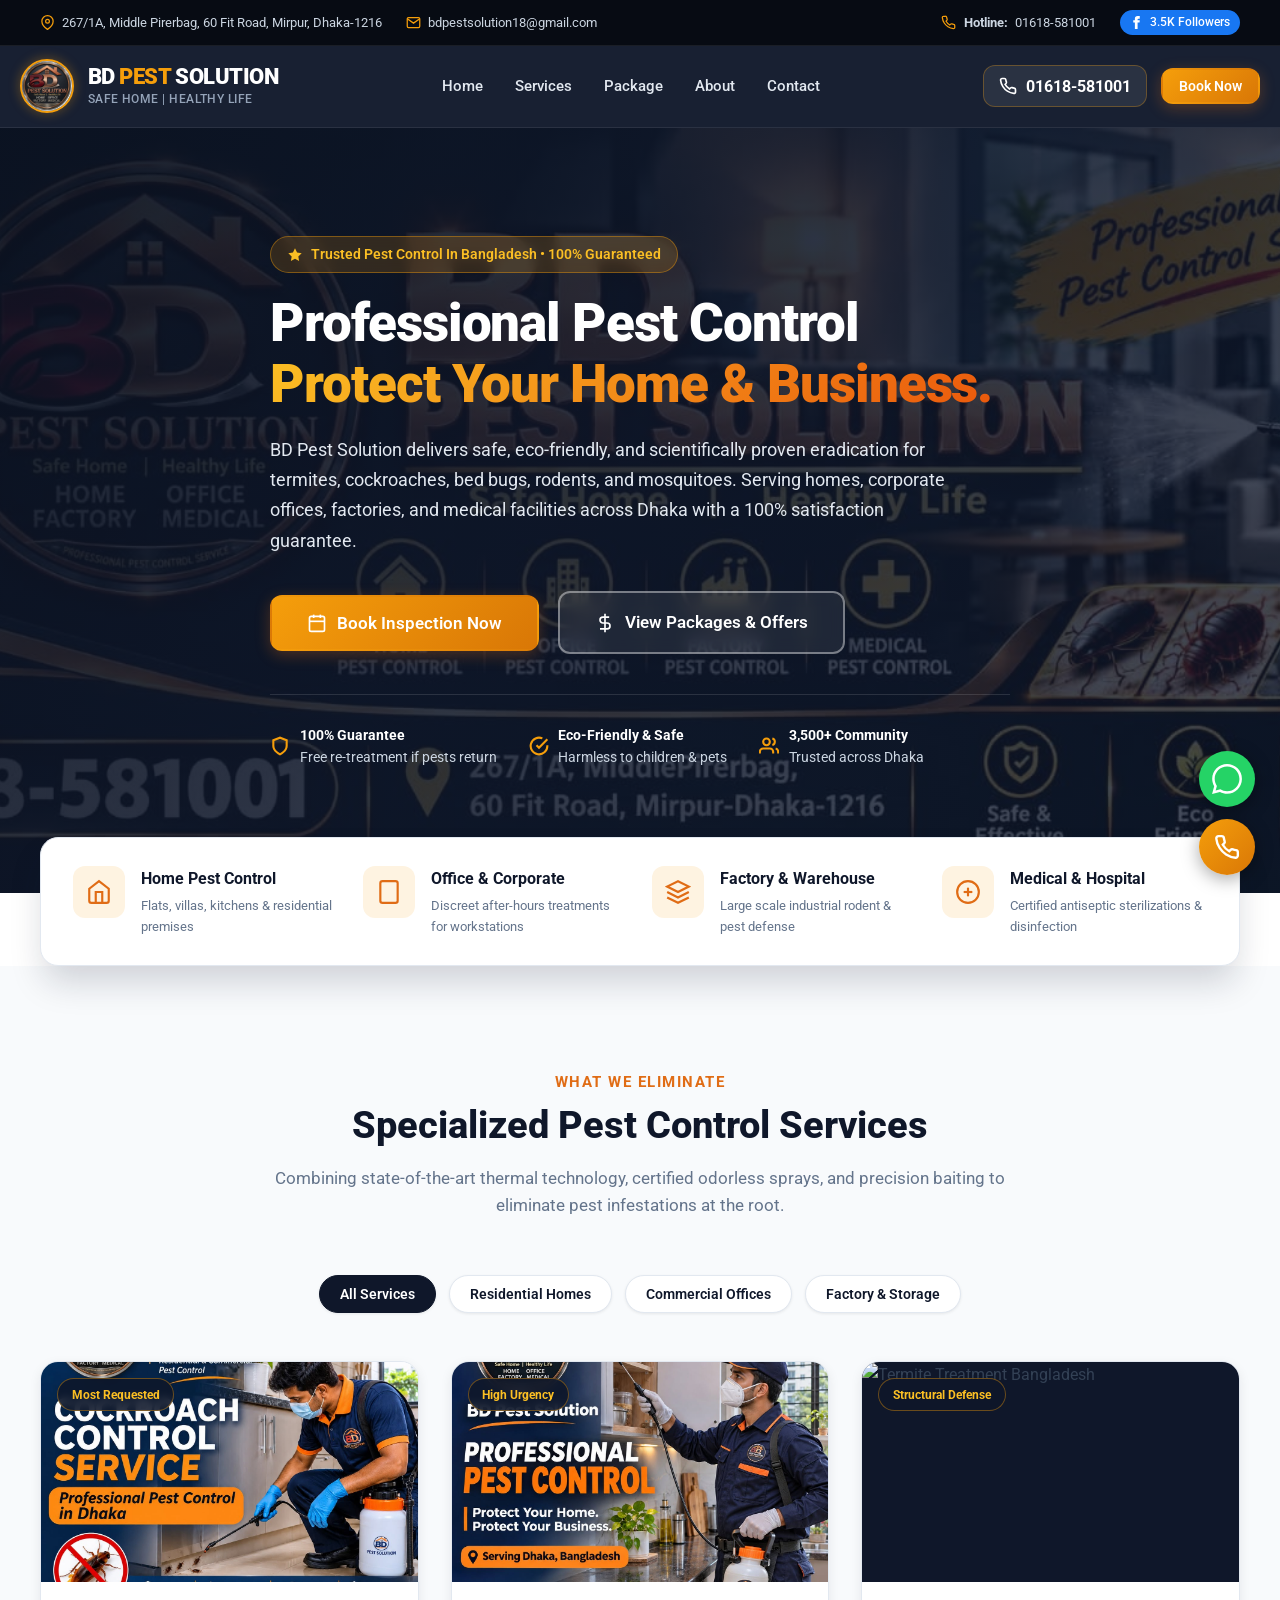
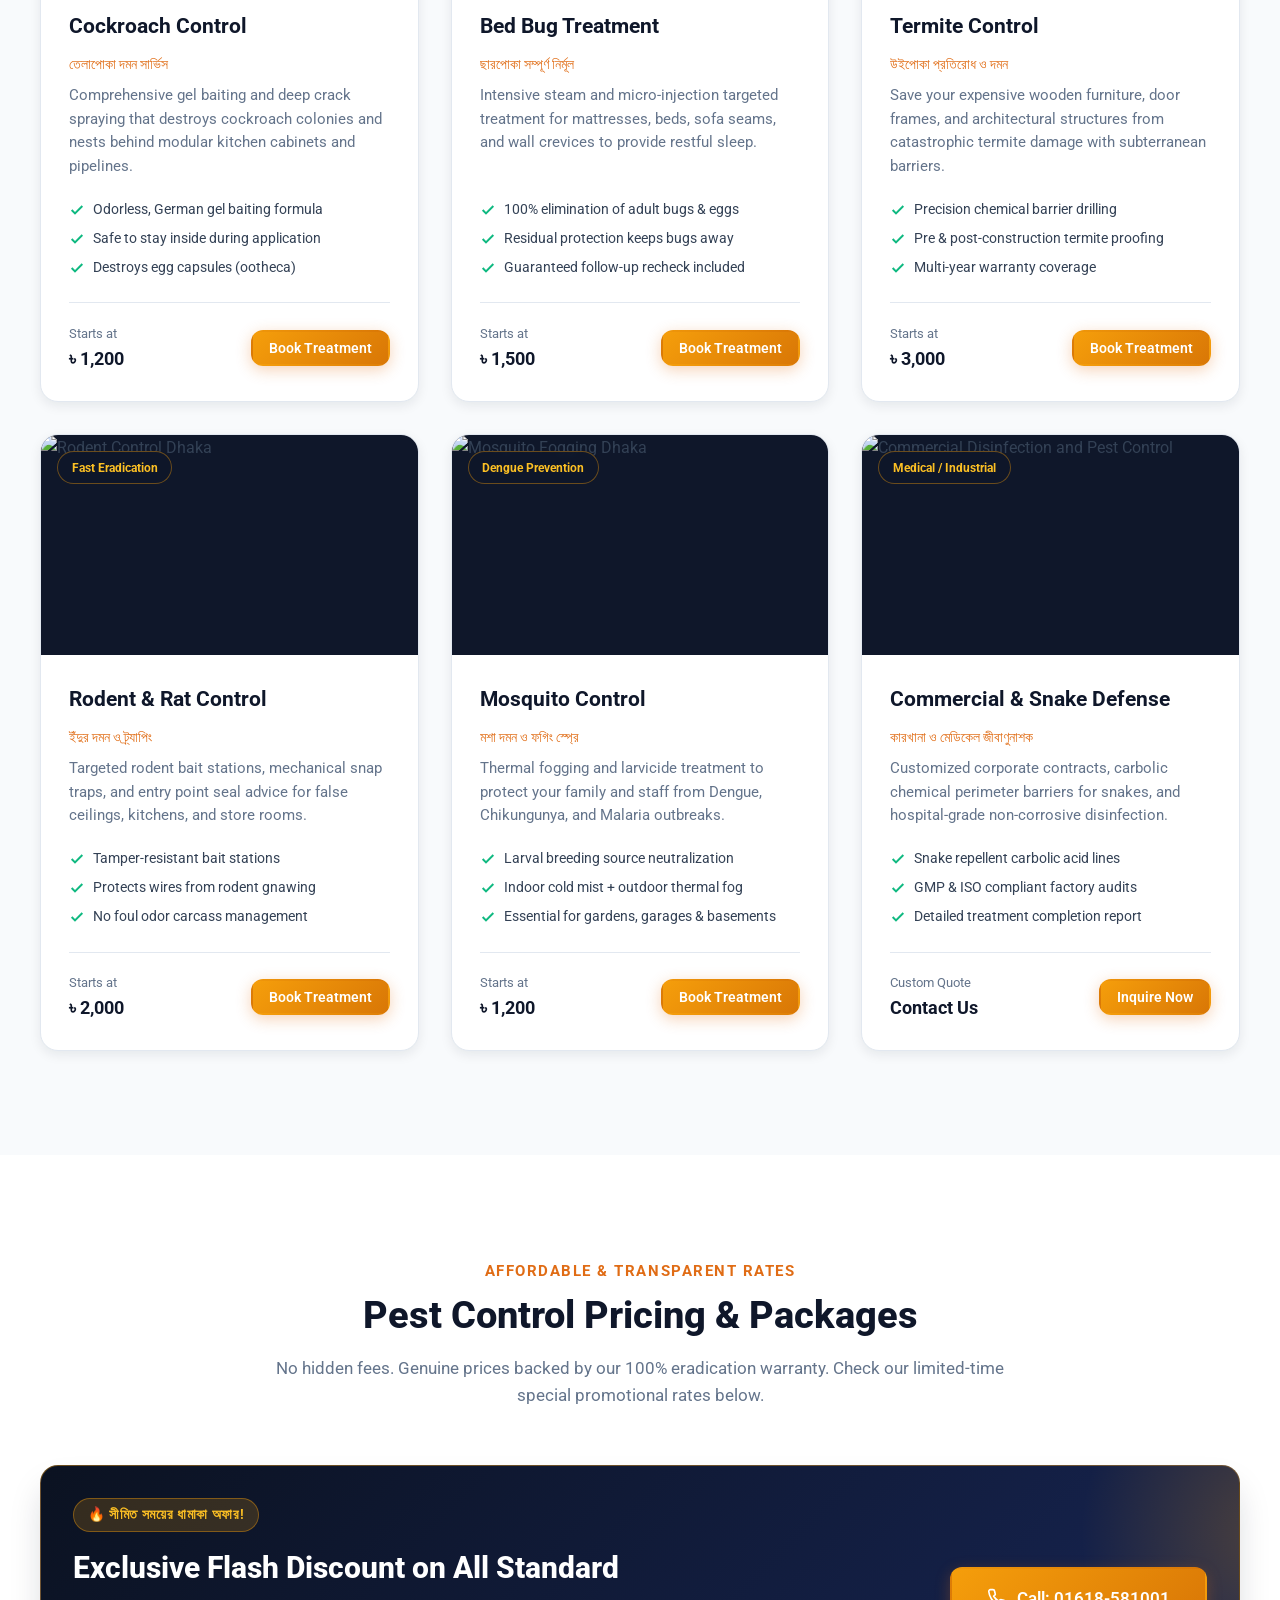
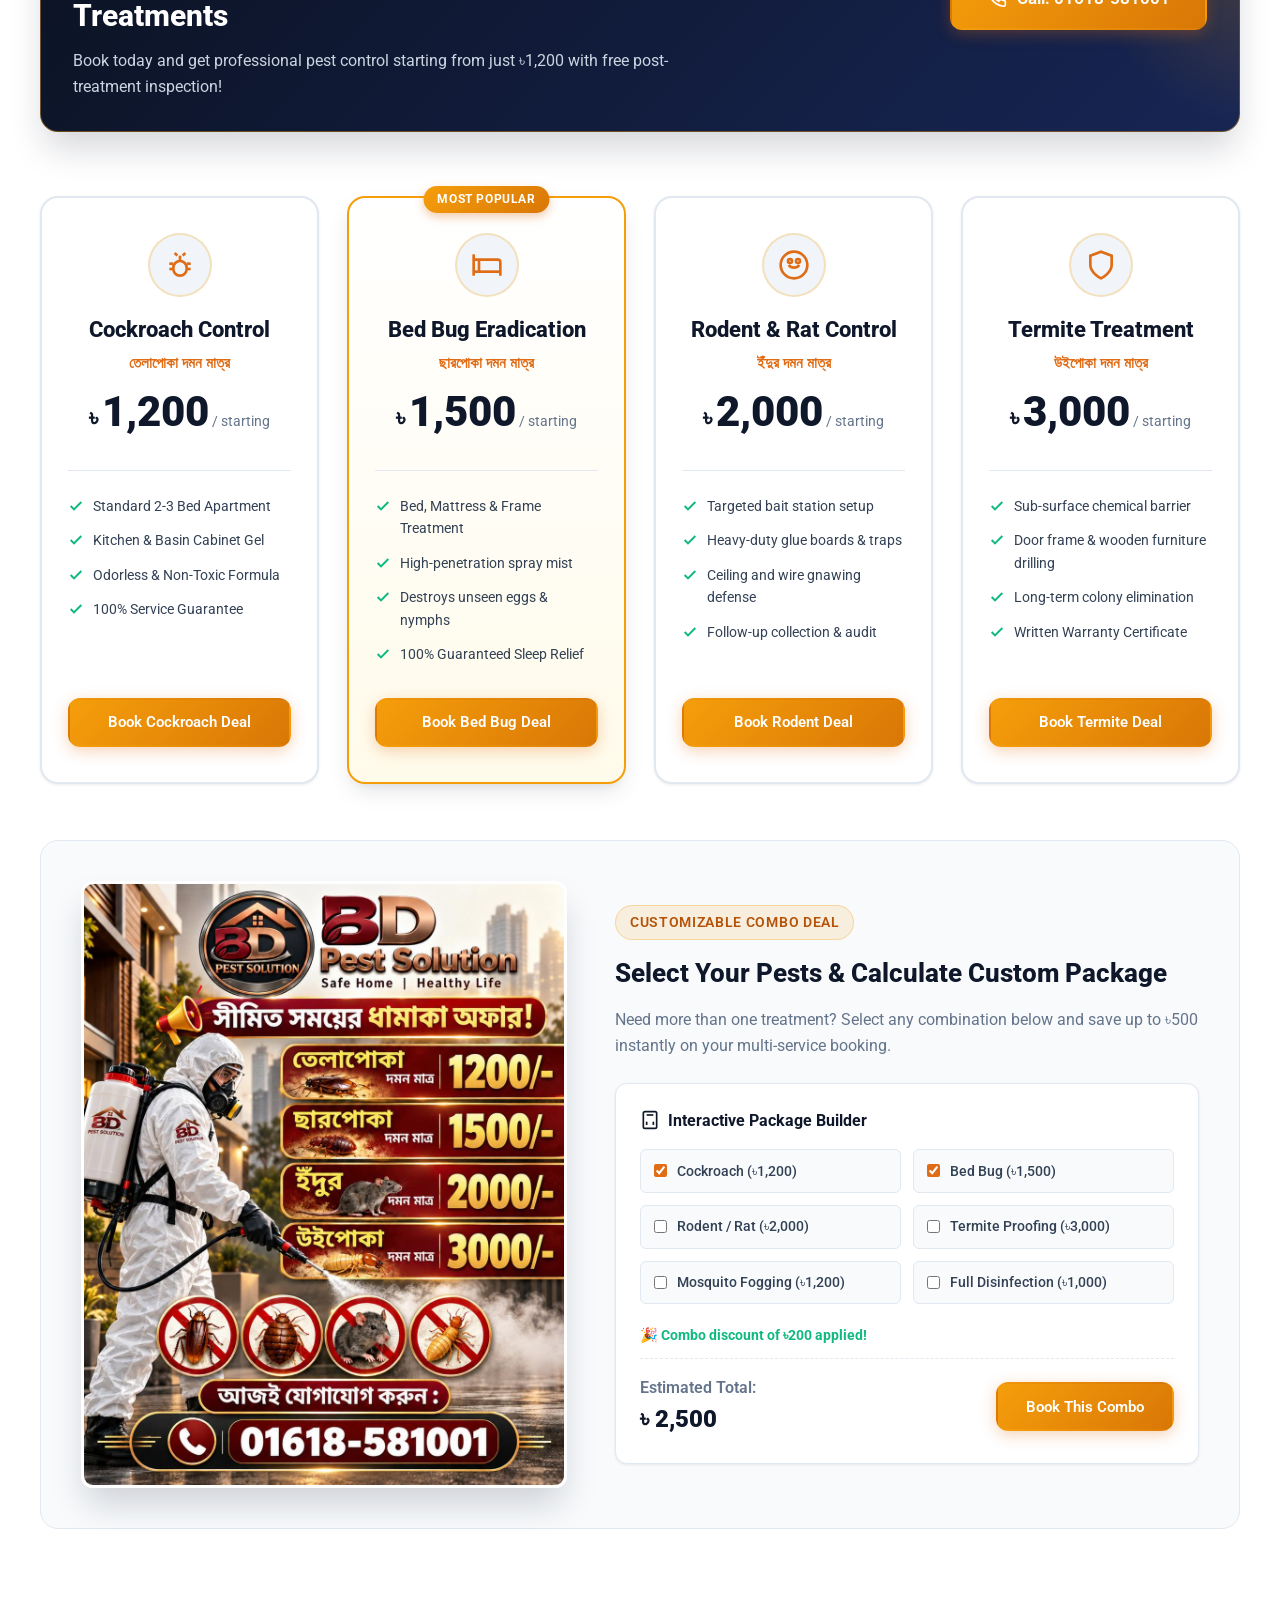
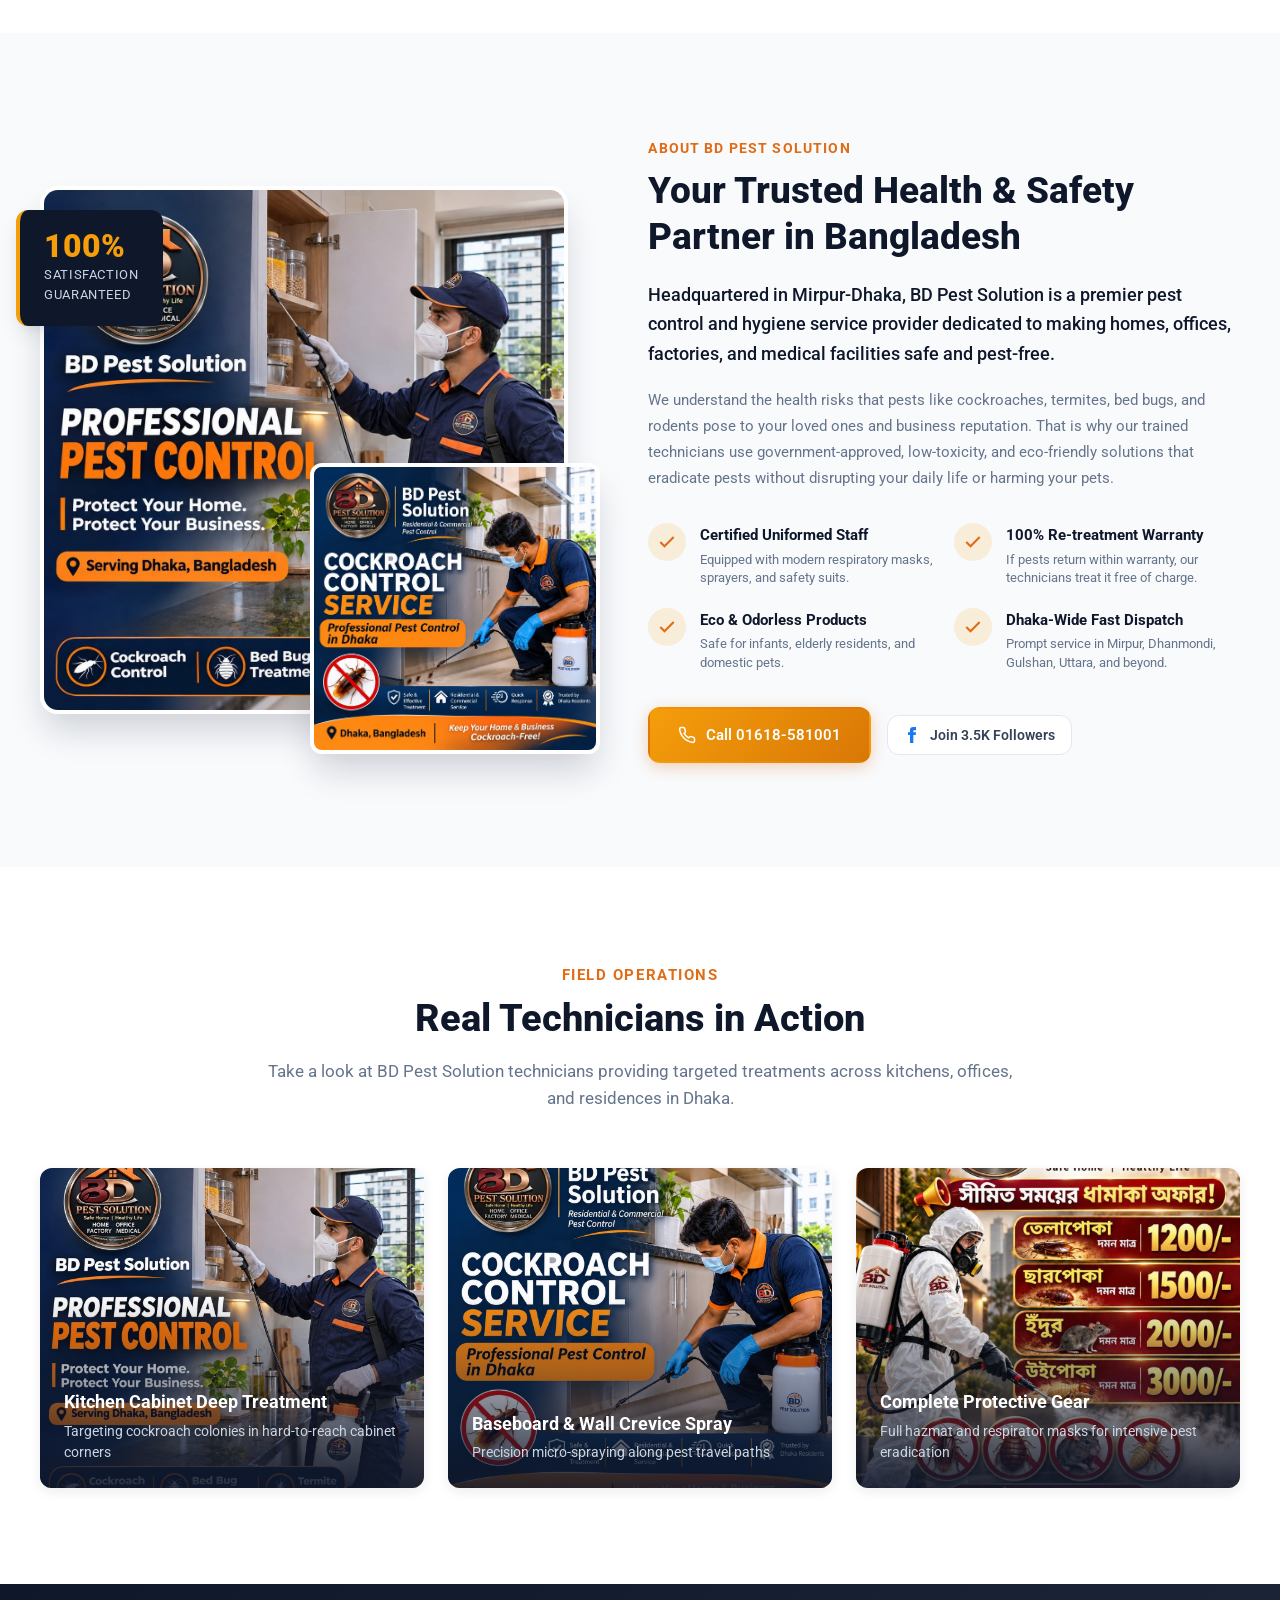
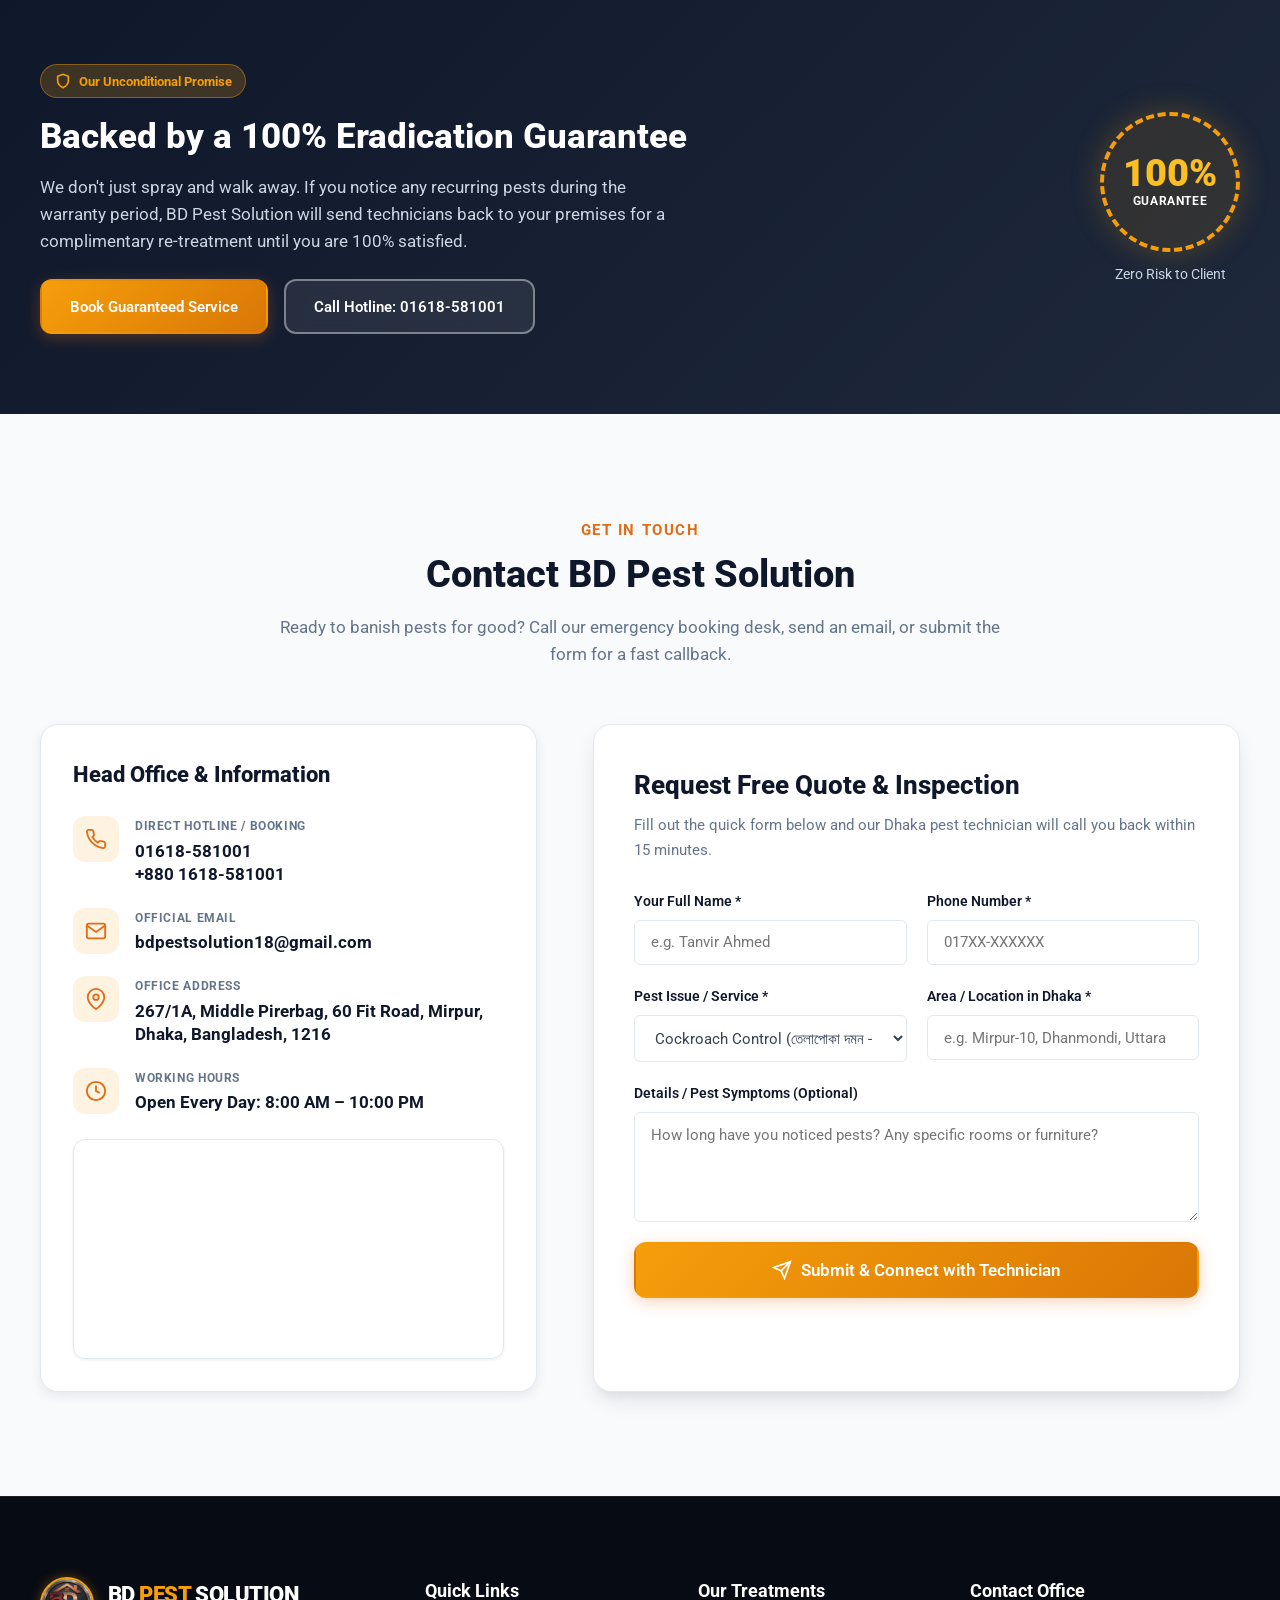
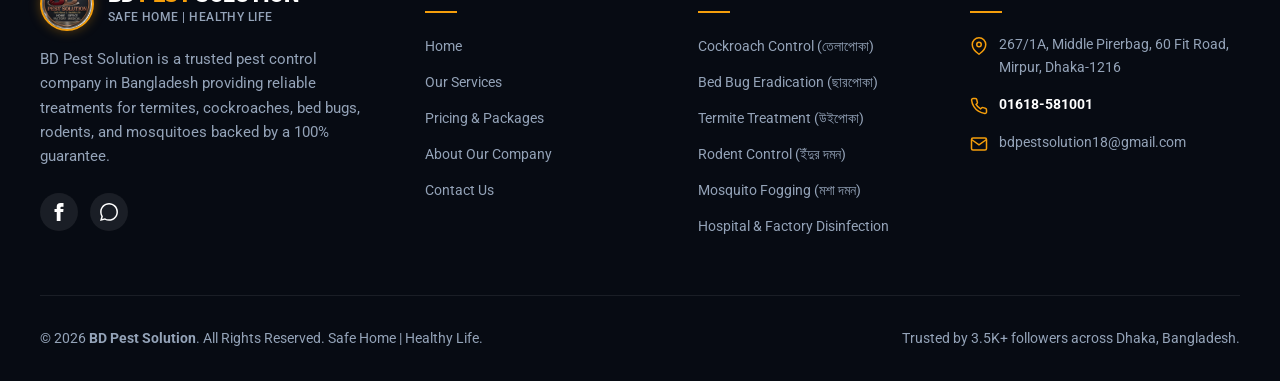
==== index.html @ 722dc435 "first commit" ====
<!DOCTYPE html>
<html lang="en">
<head>
  <meta charset="UTF-8">
  <meta name="viewport" content="width=device-width, initial-scale=1.0">
  <title>BD Pest Solution | Trusted Pest Control Company in Bangladesh</title>
  <meta name="description" content="BD Pest Solution is a trusted pest control company in Dhaka, Bangladesh. Reliable pest control services for termites, cockroaches, bed bugs, rodents, and mosquitoes backed by a 100% guarantee. Call 01618-581001.">
  <meta name="keywords" content="BD Pest Solution, pest control Dhaka, cockroach control, bed bug treatment, termite control Bangladesh, rodent control, 01618581001">

  <!-- Favicon -->
  <link rel="icon" type="image/jpeg" href="assets/images/logo.jpg">

  <!-- Google Fonts: Roboto -->
  <link rel="preconnect" href="https://fonts.googleapis.com">
  <link rel="preconnect" href="https://fonts.gstatic.com" crossorigin>
  <link href="https://fonts.googleapis.com/css2?family=Roboto:ital,wght@0,300;0,400;0,500;0,700;0,900;1,400&display=swap" rel="stylesheet">

  <!-- Stylesheet -->
  <link rel="stylesheet" href="assets/css/style.css">
</head>
<body>

  <!-- Top Info Bar -->
  <div class="top-bar">
    <div class="container top-bar-content">
      <div class="top-bar-left">
        <span class="top-bar-item">
          <!-- Location pin SVG -->
          <svg width="15" height="15" viewBox="0 0 24 24" fill="none" stroke="currentColor" stroke-width="2">
            <path d="M21 10c0 7-9 13-9 13s-9-6-9-13a9 9 0 0 1 18 0z"></path>
            <circle cx="12" cy="10" r="3"></circle>
          </svg>
          267/1A, Middle Pirerbag, 60 Fit Road, Mirpur, Dhaka-1216
        </span>
        <span class="top-bar-item">
          <!-- Mail SVG -->
          <svg width="15" height="15" viewBox="0 0 24 24" fill="none" stroke="currentColor" stroke-width="2">
            <path d="M4 4h16c1.1 0 2 .9 2 2v12c0 1.1-.9 2-2 2H4c-1.1 0-2-.9-2-2V6c0-1.1.9-2 2-2z"></path>
            <polyline points="22,6 12,13 2,6"></polyline>
          </svg>
          <a href="mailto:bdpestsolution18@gmail.com">bdpestsolution18@gmail.com</a>
        </span>
      </div>
      <div class="top-bar-right">
        <span class="top-bar-item">
          <!-- Phone SVG -->
          <svg width="15" height="15" viewBox="0 0 24 24" fill="none" stroke="currentColor" stroke-width="2">
            <path d="M22 16.92v3a2 2 0 0 1-2.18 2 19.79 19.79 0 0 1-8.63-3.07 19.5 19.5 0 0 1-6-6 19.79 19.79 0 0 1-3.07-8.67A2 2 0 0 1 4.11 2h3a2 2 0 0 1 2 1.72 12.84 12.84 0 0 0 .7 2.81 2 2 0 0 1-.45 2.11L8.09 9.91a16 16 0 0 0 6 6l1.27-1.27a2 2 0 0 1 2.11-.45 12.84 12.84 0 0 0 2.81.7A2 2 0 0 1 22 16.92z"></path>
          </svg>
          <strong>Hotline:</strong> <a href="tel:01618581001">01618-581001</a>
        </span>
        <a href="https://www.facebook.com/share/1FDgErCMJG/" target="_blank" rel="noopener noreferrer" class="social-pill">
          <!-- Facebook SVG -->
          <svg width="13" height="13" fill="currentColor" viewBox="0 0 24 24">
            <path d="M9 8H6v4h3v12h5V12h3.642L18 8h-4V6.333C14 5.374 14.5 5 15.688 5H18V0h-3.808C10.597 0 9 1.583 9 4.615V8z"/>
          </svg>
          3.5K Followers
        </a>
      </div>
    </div>
  </div>

  <!-- Main Navigation Header -->
  <header class="site-header">
    <div class="container navbar">
      <!-- Brand & Logo -->
      <a href="#home" class="brand-logo-wrap">
        <img src="assets/images/logo.jpg" alt="BD Pest Solution Logo" class="brand-logo-img">
        <div class="brand-text">
          <div class="brand-name">BD <span>PEST</span> SOLUTION</div>
          <div class="brand-tagline">Safe Home | Healthy Life</div>
        </div>
      </a>

      <!-- Menu: home, services, package, about, contact -->
      <nav class="nav-menu" id="navMenu">
        <a href="#home" class="nav-link active">Home</a>
        <a href="#services" class="nav-link">Services</a>
        <a href="#package" class="nav-link">Package</a>
        <a href="#about" class="nav-link">About</a>
        <a href="#contact" class="nav-link">Contact</a>
      </nav>

      <!-- Nav CTA & Call -->
      <div class="nav-cta">
        <a href="tel:01618581001" class="hotline-call">
          <svg width="18" height="18" viewBox="0 0 24 24" fill="none" stroke="currentColor" stroke-width="2.2">
            <path d="M22 16.92v3a2 2 0 0 1-2.18 2 19.79 19.79 0 0 1-8.63-3.07 19.5 19.5 0 0 1-6-6 19.79 19.79 0 0 1-3.07-8.67A2 2 0 0 1 4.11 2h3a2 2 0 0 1 2 1.72 12.84 12.84 0 0 0 .7 2.81 2 2 0 0 1-.45 2.11L8.09 9.91a16 16 0 0 0 6 6l1.27-1.27a2 2 0 0 1 2.11-.45 12.84 12.84 0 0 0 2.81.7A2 2 0 0 1 22 16.92z"></path>
          </svg>
          <span>01618-581001</span>
        </a>
        <button class="btn btn-primary btn-sm" data-open-modal data-service="General Booking">
          Book Now
        </button>
        <button class="hamburger-btn" id="hamburgerBtn" aria-label="Toggle navigation">
          <svg width="26" height="26" fill="none" stroke="currentColor" stroke-width="2" viewBox="0 0 24 24">
            <line x1="3" y1="6" x2="21" y2="6"></line>
            <line x1="3" y1="12" x2="21" y2="12"></line>
            <line x1="3" y1="18" x2="21" y2="18"></line>
          </svg>
        </button>
      </div>
    </div>
  </header>

  <!-- ==========================================================================
       HERO SECTION
       Requirement: background image, and overlay on hero section then content
       sub heading, heading, short para and cta
       ========================================================================== -->
  <section class="hero-section" id="home">
    <div class="hero-overlay"></div>
    <div class="container hero-content">
      <div class="hero-subheading">
        <svg width="16" height="16" viewBox="0 0 24 24" fill="currentColor">
          <path d="M12 2l3.09 6.26L22 9.27l-5 4.87 1.18 6.88L12 17.77l-6.18 3.25L7 14.14 2 9.27l6.91-1.01L12 2z"/>
        </svg>
        <span>Trusted Pest Control In Bangladesh • 100% Guaranteed</span>
      </div>

      <h1 class="hero-heading">
        Professional Pest Control <br>
        <span class="highlight">Protect Your Home & Business.</span>
      </h1>

      <p class="hero-short-para">
        BD Pest Solution delivers safe, eco-friendly, and scientifically proven eradication for termites, cockroaches, bed bugs, rodents, and mosquitoes. Serving homes, corporate offices, factories, and medical facilities across Dhaka with a 100% satisfaction guarantee.
      </p>

      <div class="hero-cta-group">
        <button class="btn btn-primary btn-lg" data-open-modal data-service="Free Inspection Request">
          <svg width="20" height="20" viewBox="0 0 24 24" fill="none" stroke="currentColor" stroke-width="2">
            <rect x="3" y="4" width="18" height="18" rx="2" ry="2"></rect>
            <line x1="16" y1="2" x2="16" y2="6"></line>
            <line x1="8" y1="2" x2="8" y2="6"></line>
            <line x1="3" y1="10" x2="21" y2="10"></line>
          </svg>
          Book Inspection Now
        </button>
        <a href="#package" class="btn btn-outline-white btn-lg">
          <svg width="20" height="20" viewBox="0 0 24 24" fill="none" stroke="currentColor" stroke-width="2">
            <line x1="12" y1="1" x2="12" y2="23"></line>
            <path d="M17 5H9.5a3.5 3.5 0 0 0 0 7h5a3.5 3.5 0 0 1 0 7H6"></path>
          </svg>
          View Packages & Offers
        </a>
      </div>

      <div class="hero-trust-bar">
        <div class="trust-item">
          <svg width="20" height="20" viewBox="0 0 24 24" fill="none" stroke="currentColor" stroke-width="2.5">
            <path d="M12 22s8-4 8-10V5l-8-3-8 3v7c0 6 8 10 8 10z"/>
          </svg>
          <div>
            <strong>100% Guarantee</strong>
            <span>Free re-treatment if pests return</span>
          </div>
        </div>

        <div class="trust-item">
          <svg width="20" height="20" viewBox="0 0 24 24" fill="none" stroke="currentColor" stroke-width="2.5">
            <path d="M22 11.08V12a10 10 0 1 1-5.93-9.14"/>
            <polyline points="22 4 12 14.01 9 11.01"/>
          </svg>
          <div>
            <strong>Eco-Friendly & Safe</strong>
            <span>Harmless to children & pets</span>
          </div>
        </div>

        <div class="trust-item">
          <svg width="20" height="20" viewBox="0 0 24 24" fill="none" stroke="currentColor" stroke-width="2.5">
            <path d="M17 21v-2a4 4 0 0 0-4-4H5a4 4 0 0 0-4 4v2"></path>
            <circle cx="9" cy="7" r="4"></circle>
            <path d="M23 21v-2a4 4 0 0 0-3-3.87"></path>
            <path d="M16 3.13a4 4 0 0 1 0 7.75"></path>
          </svg>
          <div>
            <strong>3,500+ Community</strong>
            <span>Trusted across Dhaka</span>
          </div>
        </div>
      </div>
    </div>
  </section>

  <!-- Quick Features Ribbon -->
  <div class="container">
    <div class="quick-features-bar">
      <div class="features-grid">
        <div class="feature-box">
          <div class="feature-icon">
            <svg viewBox="0 0 24 24" fill="none" stroke="currentColor" stroke-width="2">
              <path d="M3 9l9-7 9 7v11a2 2 0 0 1-2 2H5a2 2 0 0 1-2-2z"/>
              <polyline points="9 22 9 12 15 12 15 22"/>
            </svg>
          </div>
          <div>
            <h4 class="feature-title">Home Pest Control</h4>
            <p class="feature-desc">Flats, villas, kitchens & residential premises</p>
          </div>
        </div>

        <div class="feature-box">
          <div class="feature-icon">
            <svg viewBox="0 0 24 24" fill="none" stroke="currentColor" stroke-width="2">
              <rect x="4" y="2" width="16" height="20" rx="2" ry="2"/>
              <line x1="9" y1="22" x2="9" y2="22.01"/>
              <line x1="15" y1="22" x2="15" y2="22.01"/>
              <line x1="9" y1="6" x2="9" y2="6.01"/>
              <line x1="15" y1="6" x2="15" y2="6.01"/>
              <line x1="9" y1="10" x2="9" y2="10.01"/>
              <line x1="15" y1="10" x2="15" y2="10.01"/>
              <line x1="9" y1="14" x2="9" y2="14.01"/>
              <line x1="15" y1="14" x2="15" y2="14.01"/>
            </svg>
          </div>
          <div>
            <h4 class="feature-title">Office & Corporate</h4>
            <p class="feature-desc">Discreet after-hours treatments for workstations</p>
          </div>
        </div>

        <div class="feature-box">
          <div class="feature-icon">
            <svg viewBox="0 0 24 24" fill="none" stroke="currentColor" stroke-width="2">
              <polygon points="12 2 2 7 12 12 22 7 12 2"/>
              <polyline points="2 17 12 22 22 17"/>
              <polyline points="2 12 12 17 22 12"/>
            </svg>
          </div>
          <div>
            <h4 class="feature-title">Factory & Warehouse</h4>
            <p class="feature-desc">Large scale industrial rodent & pest defense</p>
          </div>
        </div>

        <div class="feature-box">
          <div class="feature-icon">
            <svg viewBox="0 0 24 24" fill="none" stroke="currentColor" stroke-width="2">
              <circle cx="12" cy="12" r="10"/>
              <line x1="12" y1="8" x2="12" y2="16"/>
              <line x1="8" y1="12" x2="16" y2="12"/>
            </svg>
          </div>
          <div>
            <h4 class="feature-title">Medical & Hospital</h4>
            <p class="feature-desc">Certified antiseptic sterilizations & disinfection</p>
          </div>
        </div>
      </div>
    </div>
  </div>

  <!-- ==========================================================================
       SERVICES SECTION
       ========================================================================== -->
  <section class="services-section" id="services">
    <div class="container">
      <div class="section-header">
        <span class="sub-title">What We Eliminate</span>
        <h2 class="main-title">Specialized Pest Control Services</h2>
        <p>Combining state-of-the-art thermal technology, certified odorless sprays, and precision baiting to eliminate pest infestations at the root.</p>
      </div>

      <!-- Service Category Filters -->
      <div class="service-target-chips">
        <button class="target-chip active" data-filter="all">All Services</button>
        <button class="target-chip" data-filter="residential">Residential Homes</button>
        <button class="target-chip" data-filter="commercial">Commercial Offices</button>
        <button class="target-chip" data-filter="industrial">Factory & Storage</button>
      </div>

      <!-- Services Grid -->
      <div class="services-grid">
        <!-- 1. Cockroach Control -->
        <div class="service-card" data-category="residential commercial">
          <div class="service-card-media">
            <img src="assets/images/service-technician-2.jpg" alt="Cockroach Control Service Dhaka">
            <span class="service-pest-badge">Most Requested</span>
          </div>
          <div class="service-card-body">
            <h3 class="service-card-title">Cockroach Control</h3>
            <span class="service-bengali-title">তেলাপোকা দমন সার্ভিস</span>
            <p class="service-card-desc">
              Comprehensive gel baiting and deep crack spraying that destroys cockroach colonies and nests behind modular kitchen cabinets and pipelines.
            </p>
            <ul class="service-benefits-list">
              <li>
                <svg width="16" height="16" viewBox="0 0 24 24" fill="none" stroke="currentColor" stroke-width="3"><polyline points="20 6 9 17 4 12"/></svg>
                Odorless, German gel baiting formula
              </li>
              <li>
                <svg width="16" height="16" viewBox="0 0 24 24" fill="none" stroke="currentColor" stroke-width="3"><polyline points="20 6 9 17 4 12"/></svg>
                Safe to stay inside during application
              </li>
              <li>
                <svg width="16" height="16" viewBox="0 0 24 24" fill="none" stroke="currentColor" stroke-width="3"><polyline points="20 6 9 17 4 12"/></svg>
                Destroys egg capsules (ootheca)
              </li>
            </ul>
            <div class="service-card-footer">
              <div class="service-price-hint">
                Starts at
                <strong>৳ 1,200</strong>
              </div>
              <button class="btn btn-primary btn-sm" data-open-modal data-service="Cockroach Control">
                Book Treatment
              </button>
            </div>
          </div>
        </div>

        <!-- 2. Bed Bug Treatment -->
        <div class="service-card" data-category="residential">
          <div class="service-card-media">
            <img src="assets/images/service-technician-1.jpg" alt="Bed Bug Eradication Dhaka">
            <span class="service-pest-badge">High Urgency</span>
          </div>
          <div class="service-card-body">
            <h3 class="service-card-title">Bed Bug Treatment</h3>
            <span class="service-bengali-title">ছারপোকা সম্পূর্ণ নির্মূল</span>
            <p class="service-card-desc">
              Intensive steam and micro-injection targeted treatment for mattresses, beds, sofa seams, and wall crevices to provide restful sleep.
            </p>
            <ul class="service-benefits-list">
              <li>
                <svg width="16" height="16" viewBox="0 0 24 24" fill="none" stroke="currentColor" stroke-width="3"><polyline points="20 6 9 17 4 12"/></svg>
                100% elimination of adult bugs & eggs
              </li>
              <li>
                <svg width="16" height="16" viewBox="0 0 24 24" fill="none" stroke="currentColor" stroke-width="3"><polyline points="20 6 9 17 4 12"/></svg>
                Residual protection keeps bugs away
              </li>
              <li>
                <svg width="16" height="16" viewBox="0 0 24 24" fill="none" stroke="currentColor" stroke-width="3"><polyline points="20 6 9 17 4 12"/></svg>
                Guaranteed follow-up recheck included
              </li>
            </ul>
            <div class="service-card-footer">
              <div class="service-price-hint">
                Starts at
                <strong>৳ 1,500</strong>
              </div>
              <button class="btn btn-primary btn-sm" data-open-modal data-service="Bed Bug Treatment">
                Book Treatment
              </button>
            </div>
          </div>
        </div>

        <!-- 3. Termite Treatment -->
        <div class="service-card" data-category="residential commercial industrial">
          <div class="service-card-media">
            <img src="https://images.unsplash.com/photo-1513694203232-719a280e022f?auto=format&fit=crop&w=700&q=80" alt="Termite Treatment Bangladesh">
            <span class="service-pest-badge">Structural Defense</span>
          </div>
          <div class="service-card-body">
            <h3 class="service-card-title">Termite Control</h3>
            <span class="service-bengali-title">উইপোকা প্রতিরোধ ও দমন</span>
            <p class="service-card-desc">
              Save your expensive wooden furniture, door frames, and architectural structures from catastrophic termite damage with subterranean barriers.
            </p>
            <ul class="service-benefits-list">
              <li>
                <svg width="16" height="16" viewBox="0 0 24 24" fill="none" stroke="currentColor" stroke-width="3"><polyline points="20 6 9 17 4 12"/></svg>
                Precision chemical barrier drilling
              </li>
              <li>
                <svg width="16" height="16" viewBox="0 0 24 24" fill="none" stroke="currentColor" stroke-width="3"><polyline points="20 6 9 17 4 12"/></svg>
                Pre & post-construction termite proofing
              </li>
              <li>
                <svg width="16" height="16" viewBox="0 0 24 24" fill="none" stroke="currentColor" stroke-width="3"><polyline points="20 6 9 17 4 12"/></svg>
                Multi-year warranty coverage
              </li>
            </ul>
            <div class="service-card-footer">
              <div class="service-price-hint">
                Starts at
                <strong>৳ 3,000</strong>
              </div>
              <button class="btn btn-primary btn-sm" data-open-modal data-service="Termite Control">
                Book Treatment
              </button>
            </div>
          </div>
        </div>

        <!-- 4. Rodent & Rat Eradication -->
        <div class="service-card" data-category="residential commercial industrial">
          <div class="service-card-media">
            <img src="https://images.unsplash.com/photo-1584622650111-993a426fbf0a?auto=format&fit=crop&w=700&q=80" alt="Rodent Control Dhaka">
            <span class="service-pest-badge">Fast Eradication</span>
          </div>
          <div class="service-card-body">
            <h3 class="service-card-title">Rodent & Rat Control</h3>
            <span class="service-bengali-title">ইঁদুর দমন ও ট্র্যাপিং</span>
            <p class="service-card-desc">
              Targeted rodent bait stations, mechanical snap traps, and entry point seal advice for false ceilings, kitchens, and store rooms.
            </p>
            <ul class="service-benefits-list">
              <li>
                <svg width="16" height="16" viewBox="0 0 24 24" fill="none" stroke="currentColor" stroke-width="3"><polyline points="20 6 9 17 4 12"/></svg>
                Tamper-resistant bait stations
              </li>
              <li>
                <svg width="16" height="16" viewBox="0 0 24 24" fill="none" stroke="currentColor" stroke-width="3"><polyline points="20 6 9 17 4 12"/></svg>
                Protects wires from rodent gnawing
              </li>
              <li>
                <svg width="16" height="16" viewBox="0 0 24 24" fill="none" stroke="currentColor" stroke-width="3"><polyline points="20 6 9 17 4 12"/></svg>
                No foul odor carcass management
              </li>
            </ul>
            <div class="service-card-footer">
              <div class="service-price-hint">
                Starts at
                <strong>৳ 2,000</strong>
              </div>
              <button class="btn btn-primary btn-sm" data-open-modal data-service="Rodent Control">
                Book Treatment
              </button>
            </div>
          </div>
        </div>

        <!-- 5. Mosquito & Flying Insect Fogging -->
        <div class="service-card" data-category="residential commercial">
          <div class="service-card-media">
            <img src="https://images.unsplash.com/photo-1628177142898-93e36e4e3a50?auto=format&fit=crop&w=700&q=80" alt="Mosquito Fogging Dhaka">
            <span class="service-pest-badge">Dengue Prevention</span>
          </div>
          <div class="service-card-body">
            <h3 class="service-card-title">Mosquito Control</h3>
            <span class="service-bengali-title">মশা দমন ও ফগিং স্প্রে</span>
            <p class="service-card-desc">
              Thermal fogging and larvicide treatment to protect your family and staff from Dengue, Chikungunya, and Malaria outbreaks.
            </p>
            <ul class="service-benefits-list">
              <li>
                <svg width="16" height="16" viewBox="0 0 24 24" fill="none" stroke="currentColor" stroke-width="3"><polyline points="20 6 9 17 4 12"/></svg>
                Larval breeding source neutralization
              </li>
              <li>
                <svg width="16" height="16" viewBox="0 0 24 24" fill="none" stroke="currentColor" stroke-width="3"><polyline points="20 6 9 17 4 12"/></svg>
                Indoor cold mist + outdoor thermal fog
              </li>
              <li>
                <svg width="16" height="16" viewBox="0 0 24 24" fill="none" stroke="currentColor" stroke-width="3"><polyline points="20 6 9 17 4 12"/></svg>
                Essential for gardens, garages & basements
              </li>
            </ul>
            <div class="service-card-footer">
              <div class="service-price-hint">
                Starts at
                <strong>৳ 1,200</strong>
              </div>
              <button class="btn btn-primary btn-sm" data-open-modal data-service="Mosquito Control">
                Book Treatment
              </button>
            </div>
          </div>
        </div>

        <!-- 6. Factory, Medical & Snake Defense -->
        <div class="service-card" data-category="commercial industrial">
          <div class="service-card-media">
            <img src="https://images.unsplash.com/photo-1584744982491-665216d95f8b?auto=format&fit=crop&w=700&q=80" alt="Commercial Disinfection and Pest Control">
            <span class="service-pest-badge">Medical / Industrial</span>
          </div>
          <div class="service-card-body">
            <h3 class="service-card-title">Commercial & Snake Defense</h3>
            <span class="service-bengali-title">কারখানা ও মেডিকেল জীবাণুনাশক</span>
            <p class="service-card-desc">
              Customized corporate contracts, carbolic chemical perimeter barriers for snakes, and hospital-grade non-corrosive disinfection.
            </p>
            <ul class="service-benefits-list">
              <li>
                <svg width="16" height="16" viewBox="0 0 24 24" fill="none" stroke="currentColor" stroke-width="3"><polyline points="20 6 9 17 4 12"/></svg>
                Snake repellent carbolic acid lines
              </li>
              <li>
                <svg width="16" height="16" viewBox="0 0 24 24" fill="none" stroke="currentColor" stroke-width="3"><polyline points="20 6 9 17 4 12"/></svg>
                GMP & ISO compliant factory audits
              </li>
              <li>
                <svg width="16" height="16" viewBox="0 0 24 24" fill="none" stroke="currentColor" stroke-width="3"><polyline points="20 6 9 17 4 12"/></svg>
                Detailed treatment completion report
              </li>
            </ul>
            <div class="service-card-footer">
              <div class="service-price-hint">
                Custom Quote
                <strong>Contact Us</strong>
              </div>
              <button class="btn btn-primary btn-sm" data-open-modal data-service="Commercial Contract">
                Inquire Now
              </button>
            </div>
          </div>
        </div>
      </div>
    </div>
  </section>

  <!-- ==========================================================================
       PACKAGE & PRICING SECTION
       Requirement: user price/package sections
       Includes exact flyer rates + interactive combo calculator
       ========================================================================== -->
  <section class="package-section" id="package">
    <div class="container">
      <div class="section-header">
        <span class="sub-title">Affordable & Transparent Rates</span>
        <h2 class="main-title">Pest Control Pricing & Packages</h2>
        <p>No hidden fees. Genuine prices backed by our 100% eradication warranty. Check our limited-time special promotional rates below.</p>
      </div>

      <!-- Special Offer Banner -->
      <div class="special-banner-card">
        <div class="special-banner-left">
          <span class="badge badge-gold-dark" style="margin-bottom: 0.8rem;">
            🔥 সীমিত সময়ের ধামাকা অফার!
          </span>
          <h3>Exclusive Flash Discount on All Standard Treatments</h3>
          <p>Book today and get professional pest control starting from just ৳1,200 with free post-treatment inspection!</p>
        </div>
        <div class="special-banner-right">
          <a href="tel:01618581001" class="btn btn-primary btn-lg">
            <svg width="20" height="20" viewBox="0 0 24 24" fill="none" stroke="currentColor" stroke-width="2">
              <path d="M22 16.92v3a2 2 0 0 1-2.18 2 19.79 19.79 0 0 1-8.63-3.07 19.5 19.5 0 0 1-6-6 19.79 19.79 0 0 1-3.07-8.67A2 2 0 0 1 4.11 2h3a2 2 0 0 1 2 1.72 12.84 12.84 0 0 0 .7 2.81 2 2 0 0 1-.45 2.11L8.09 9.91a16 16 0 0 0 6 6l1.27-1.27a2 2 0 0 1 2.11-.45 12.84 12.84 0 0 0 2.81.7A2 2 0 0 1 22 16.92z"></path>
            </svg>
            Call: 01618-581001
          </a>
        </div>
      </div>

      <!-- Pricing Cards Grid -->
      <div class="pricing-grid">
        <!-- Package 1: Cockroach -->
        <div class="pricing-card">
          <div class="pricing-card-header">
            <div class="pest-avatar-circle">
              <!-- Cockroach / Bug Icon -->
              <svg width="32" height="32" viewBox="0 0 24 24" fill="none" stroke="currentColor" stroke-width="2">
                <rect x="7" y="9" width="10" height="11" rx="5"></rect>
                <path d="M12 9V5"></path>
                <path d="M8 3l2 2"></path>
                <path d="M16 3l-2 2"></path>
                <path d="M4 11h3"></path>
                <path d="M17 11h3"></path>
                <path d="M4 15h3"></path>
                <path d="M17 15h3"></path>
              </svg>
            </div>
            <h3 class="pricing-card-title">Cockroach Control</h3>
            <span class="pricing-card-bengali">তেলাপোকা দমন মাত্র</span>
            <div class="price-box">
              <span class="price-currency">৳</span>
              <span class="price-value">1,200</span>
              <span class="price-unit">/ starting</span>
            </div>
          </div>

          <ul class="pricing-features-list">
            <li>
              <svg width="16" height="16" viewBox="0 0 24 24" fill="none" stroke="currentColor" stroke-width="3"><polyline points="20 6 9 17 4 12"/></svg>
              Standard 2-3 Bed Apartment
            </li>
            <li>
              <svg width="16" height="16" viewBox="0 0 24 24" fill="none" stroke="currentColor" stroke-width="3"><polyline points="20 6 9 17 4 12"/></svg>
              Kitchen & Basin Cabinet Gel
            </li>
            <li>
              <svg width="16" height="16" viewBox="0 0 24 24" fill="none" stroke="currentColor" stroke-width="3"><polyline points="20 6 9 17 4 12"/></svg>
              Odorless & Non-Toxic Formula
            </li>
            <li>
              <svg width="16" height="16" viewBox="0 0 24 24" fill="none" stroke="currentColor" stroke-width="3"><polyline points="20 6 9 17 4 12"/></svg>
              100% Service Guarantee
            </li>
          </ul>

          <button class="btn btn-primary" data-open-modal data-service="Cockroach Control (৳1,200)">
            Book Cockroach Deal
          </button>
        </div>

        <!-- Package 2: Bed Bug -->
        <div class="pricing-card featured">
          <div class="card-ribbon">Most Popular</div>
          <div class="pricing-card-header">
            <div class="pest-avatar-circle">
              <!-- Bed / Bug Icon -->
              <svg width="32" height="32" viewBox="0 0 24 24" fill="none" stroke="currentColor" stroke-width="2">
                <path d="M2 4v16"></path>
                <path d="M2 8h18a2 2 0 0 1 2 2v10"></path>
                <path d="M2 17h20"></path>
                <path d="M6 8v9"></path>
              </svg>
            </div>
            <h3 class="pricing-card-title">Bed Bug Eradication</h3>
            <span class="pricing-card-bengali">ছারপোকা দমন মাত্র</span>
            <div class="price-box">
              <span class="price-currency">৳</span>
              <span class="price-value">1,500</span>
              <span class="price-unit">/ starting</span>
            </div>
          </div>

          <ul class="pricing-features-list">
            <li>
              <svg width="16" height="16" viewBox="0 0 24 24" fill="none" stroke="currentColor" stroke-width="3"><polyline points="20 6 9 17 4 12"/></svg>
              Bed, Mattress & Frame Treatment
            </li>
            <li>
              <svg width="16" height="16" viewBox="0 0 24 24" fill="none" stroke="currentColor" stroke-width="3"><polyline points="20 6 9 17 4 12"/></svg>
              High-penetration spray mist
            </li>
            <li>
              <svg width="16" height="16" viewBox="0 0 24 24" fill="none" stroke="currentColor" stroke-width="3"><polyline points="20 6 9 17 4 12"/></svg>
              Destroys unseen eggs & nymphs
            </li>
            <li>
              <svg width="16" height="16" viewBox="0 0 24 24" fill="none" stroke="currentColor" stroke-width="3"><polyline points="20 6 9 17 4 12"/></svg>
              100% Guaranteed Sleep Relief
            </li>
          </ul>

          <button class="btn btn-primary" data-open-modal data-service="Bed Bug Eradication (৳1,500)">
            Book Bed Bug Deal
          </button>
        </div>

        <!-- Package 3: Rodent -->
        <div class="pricing-card">
          <div class="pricing-card-header">
            <div class="pest-avatar-circle">
              <!-- Rat/Rodent Icon -->
              <svg width="32" height="32" viewBox="0 0 24 24" fill="none" stroke="currentColor" stroke-width="2">
                <path d="M12 2C6.48 2 2 6.48 2 12s4.48 10 10 10 10-4.48 10-10S17.52 2 12 2z"></path>
                <path d="M8 12s1.5 2 4 2 4-2 4-2"></path>
                <circle cx="9" cy="9" r="1.5"></circle>
                <circle cx="15" cy="9" r="1.5"></circle>
              </svg>
            </div>
            <h3 class="pricing-card-title">Rodent & Rat Control</h3>
            <span class="pricing-card-bengali">ইঁদুর দমন মাত্র</span>
            <div class="price-box">
              <span class="price-currency">৳</span>
              <span class="price-value">2,000</span>
              <span class="price-unit">/ starting</span>
            </div>
          </div>

          <ul class="pricing-features-list">
            <li>
              <svg width="16" height="16" viewBox="0 0 24 24" fill="none" stroke="currentColor" stroke-width="3"><polyline points="20 6 9 17 4 12"/></svg>
              Targeted bait station setup
            </li>
            <li>
              <svg width="16" height="16" viewBox="0 0 24 24" fill="none" stroke="currentColor" stroke-width="3"><polyline points="20 6 9 17 4 12"/></svg>
              Heavy-duty glue boards & traps
            </li>
            <li>
              <svg width="16" height="16" viewBox="0 0 24 24" fill="none" stroke="currentColor" stroke-width="3"><polyline points="20 6 9 17 4 12"/></svg>
              Ceiling and wire gnawing defense
            </li>
            <li>
              <svg width="16" height="16" viewBox="0 0 24 24" fill="none" stroke="currentColor" stroke-width="3"><polyline points="20 6 9 17 4 12"/></svg>
              Follow-up collection & audit
            </li>
          </ul>

          <button class="btn btn-primary" data-open-modal data-service="Rodent & Rat Control (৳2,000)">
            Book Rodent Deal
          </button>
        </div>

        <!-- Package 4: Termite -->
        <div class="pricing-card">
          <div class="pricing-card-header">
            <div class="pest-avatar-circle">
              <!-- Shield / House Icon -->
              <svg width="32" height="32" viewBox="0 0 24 24" fill="none" stroke="currentColor" stroke-width="2">
                <path d="M12 22s8-4 8-10V5l-8-3-8 3v7c0 6 8 10 8 10z"/>
              </svg>
            </div>
            <h3 class="pricing-card-title">Termite Treatment</h3>
            <span class="pricing-card-bengali">উইপোকা দমন মাত্র</span>
            <div class="price-box">
              <span class="price-currency">৳</span>
              <span class="price-value">3,000</span>
              <span class="price-unit">/ starting</span>
            </div>
          </div>

          <ul class="pricing-features-list">
            <li>
              <svg width="16" height="16" viewBox="0 0 24 24" fill="none" stroke="currentColor" stroke-width="3"><polyline points="20 6 9 17 4 12"/></svg>
              Sub-surface chemical barrier
            </li>
            <li>
              <svg width="16" height="16" viewBox="0 0 24 24" fill="none" stroke="currentColor" stroke-width="3"><polyline points="20 6 9 17 4 12"/></svg>
              Door frame & wooden furniture drilling
            </li>
            <li>
              <svg width="16" height="16" viewBox="0 0 24 24" fill="none" stroke="currentColor" stroke-width="3"><polyline points="20 6 9 17 4 12"/></svg>
              Long-term colony elimination
            </li>
            <li>
              <svg width="16" height="16" viewBox="0 0 24 24" fill="none" stroke="currentColor" stroke-width="3"><polyline points="20 6 9 17 4 12"/></svg>
              Written Warranty Certificate
            </li>
          </ul>

          <button class="btn btn-primary" data-open-modal data-service="Termite Treatment (৳3,000)">
            Book Termite Deal
          </button>
        </div>
      </div>

      <!-- Flyer Showcase & Interactive Combo Calculator -->
      <div class="flyer-showcase-box">
        <div class="flyer-image-wrap">
          <img src="assets/images/special-offer.jpg" alt="BD Pest Solution Dhamaaka Offer Flyer">
        </div>
        <div class="flyer-content">
          <span class="badge badge-gold" style="margin-bottom: 0.8rem;">Customizable Combo Deal</span>
          <h4>Select Your Pests & Calculate Custom Package</h4>
          <p>Need more than one treatment? Select any combination below and save up to ৳500 instantly on your multi-service booking.</p>

          <div class="package-calculator">
            <div class="calculator-title">
              <svg width="20" height="20" viewBox="0 0 24 24" fill="none" stroke="currentColor" stroke-width="2">
                <rect x="4" y="2" width="16" height="20" rx="2"></rect>
                <line x1="8" y1="6" x2="16" y2="6"></line>
                <line x1="16" y1="14" x2="16" y2="18"></line>
                <line x1="8" y1="14" x2="8" y2="18"></line>
              </svg>
              Interactive Package Builder
            </div>

            <div class="checkbox-grid">
              <label class="calc-checkbox">
                <input type="checkbox" class="calc-pkg-check" data-price="1200" data-name="Cockroach Control" checked>
                <span>Cockroach (৳1,200)</span>
              </label>

              <label class="calc-checkbox">
                <input type="checkbox" class="calc-pkg-check" data-price="1500" data-name="Bed Bug Treatment" checked>
                <span>Bed Bug (৳1,500)</span>
              </label>

              <label class="calc-checkbox">
                <input type="checkbox" class="calc-pkg-check" data-price="2000" data-name="Rodent Control">
                <span>Rodent / Rat (৳2,000)</span>
              </label>

              <label class="calc-checkbox">
                <input type="checkbox" class="calc-pkg-check" data-price="3000" data-name="Termite Treatment">
                <span>Termite Proofing (৳3,000)</span>
              </label>

              <label class="calc-checkbox">
                <input type="checkbox" class="calc-pkg-check" data-price="1200" data-name="Mosquito Fogging">
                <span>Mosquito Fogging (৳1,200)</span>
              </label>

              <label class="calc-checkbox">
                <input type="checkbox" class="calc-pkg-check" data-price="1000" data-name="Disinfection Spray">
                <span>Full Disinfection (৳1,000)</span>
              </label>
            </div>

            <p id="calcDiscountNote" style="color: var(--color-success); font-weight: 700; font-size: 0.9rem; margin-bottom: 0.6rem; display: none;"></p>

            <div class="calc-total-bar">
              <div>
                <span class="total-label">Estimated Total:</span>
                <div class="total-amount" id="calcTotalDisplay">৳ 2,500</div>
              </div>
              <button class="btn btn-primary" id="bookCalculatedBtn" data-open-modal data-service="Custom Combo Package">
                Book This Combo
              </button>
            </div>
          </div>
        </div>
      </div>
    </div>
  </section>

  <!-- ==========================================================================
       ABOUT SECTION
       ========================================================================== -->
  <section class="about-section" id="about">
    <div class="container">
      <div class="about-grid">
        <div class="about-visuals">
          <div class="about-main-img-box">
            <img src="assets/images/service-technician-1.jpg" alt="BD Pest Solution Technician at work">
          </div>
          <div class="about-sub-img-box">
            <img src="assets/images/service-technician-2.jpg" alt="BD Pest Solution Pest Eradication Specialist">
          </div>
          <div class="experience-badge">
            <div class="exp-number">100%</div>
            <div class="exp-text">Satisfaction <br>Guaranteed</div>
          </div>
        </div>

        <div class="about-content">
          <span class="sub-title" style="color: var(--color-accent); font-weight: 700; text-transform: uppercase; font-size: 0.9rem; letter-spacing: 0.08em; display: block; margin-bottom: 0.5rem;">
            About BD Pest Solution
          </span>
          <h2 style="font-size: 2.3rem; font-weight: 800; color: var(--color-primary); line-height: 1.25; margin-bottom: 1.25rem;">
            Your Trusted Health & Safety Partner in Bangladesh
          </h2>
          <p class="about-lead">
            Headquartered in Mirpur-Dhaka, BD Pest Solution is a premier pest control and hygiene service provider dedicated to making homes, offices, factories, and medical facilities safe and pest-free.
          </p>
          <p class="about-desc">
            We understand the health risks that pests like cockroaches, termites, bed bugs, and rodents pose to your loved ones and business reputation. That is why our trained technicians use government-approved, low-toxicity, and eco-friendly solutions that eradicate pests without disrupting your daily life or harming your pets.
          </p>

          <div class="about-points-grid">
            <div class="about-point-card">
              <div class="point-icon">
                <svg width="20" height="20" viewBox="0 0 24 24" fill="none" stroke="currentColor" stroke-width="2.5">
                  <polyline points="20 6 9 17 4 12"></polyline>
                </svg>
              </div>
              <div class="point-content">
                <h5>Certified Uniformed Staff</h5>
                <p>Equipped with modern respiratory masks, sprayers, and safety suits.</p>
              </div>
            </div>

            <div class="about-point-card">
              <div class="point-icon">
                <svg width="20" height="20" viewBox="0 0 24 24" fill="none" stroke="currentColor" stroke-width="2.5">
                  <polyline points="20 6 9 17 4 12"></polyline>
                </svg>
              </div>
              <div class="point-content">
                <h5>100% Re-treatment Warranty</h5>
                <p>If pests return within warranty, our technicians treat it free of charge.</p>
              </div>
            </div>

            <div class="about-point-card">
              <div class="point-icon">
                <svg width="20" height="20" viewBox="0 0 24 24" fill="none" stroke="currentColor" stroke-width="2.5">
                  <polyline points="20 6 9 17 4 12"></polyline>
                </svg>
              </div>
              <div class="point-content">
                <h5>Eco & Odorless Products</h5>
                <p>Safe for infants, elderly residents, and domestic pets.</p>
              </div>
            </div>

            <div class="about-point-card">
              <div class="point-icon">
                <svg width="20" height="20" viewBox="0 0 24 24" fill="none" stroke="currentColor" stroke-width="2.5">
                  <polyline points="20 6 9 17 4 12"></polyline>
                </svg>
              </div>
              <div class="point-content">
                <h5>Dhaka-Wide Fast Dispatch</h5>
                <p>Prompt service in Mirpur, Dhanmondi, Gulshan, Uttara, and beyond.</p>
              </div>
            </div>
          </div>

          <div style="display: flex; gap: 1rem; align-items: center; flex-wrap: wrap;">
            <a href="tel:01618581001" class="btn btn-primary">
              <svg width="18" height="18" viewBox="0 0 24 24" fill="none" stroke="currentColor" stroke-width="2">
                <path d="M22 16.92v3a2 2 0 0 1-2.18 2 19.79 19.79 0 0 1-8.63-3.07 19.5 19.5 0 0 1-6-6 19.79 19.79 0 0 1-3.07-8.67A2 2 0 0 1 4.11 2h3a2 2 0 0 1 2 1.72 12.84 12.84 0 0 0 .7 2.81 2 2 0 0 1-.45 2.11L8.09 9.91a16 16 0 0 0 6 6l1.27-1.27a2 2 0 0 1 2.11-.45 12.84 12.84 0 0 0 2.81.7A2 2 0 0 1 22 16.92z"></path>
              </svg>
              Call 01618-581001
            </a>
            <a href="https://www.facebook.com/share/1FDgErCMJG/" target="_blank" class="btn btn-sm" style="border: 1px solid var(--color-border); background: #ffffff;">
              <svg width="16" height="16" fill="#1877f2" viewBox="0 0 24 24">
                <path d="M9 8H6v4h3v12h5V12h3.642L18 8h-4V6.333C14 5.374 14.5 5 15.688 5H18V0h-3.808C10.597 0 9 1.583 9 4.615V8z"/>
              </svg>
              Join 3.5K Followers
            </a>
          </div>
        </div>
      </div>
    </div>
  </section>

  <!-- Real Field Work Gallery -->
  <section class="gallery-section">
    <div class="container">
      <div class="section-header">
        <span class="sub-title">Field Operations</span>
        <h2 class="main-title">Real Technicians in Action</h2>
        <p>Take a look at BD Pest Solution technicians providing targeted treatments across kitchens, offices, and residences in Dhaka.</p>
      </div>

      <div class="gallery-grid">
        <div class="gallery-item">
          <img src="assets/images/service-technician-1.jpg" alt="Kitchen Cabinet Treatment">
          <div class="gallery-overlay">
            <h5>Kitchen Cabinet Deep Treatment</h5>
            <p>Targeting cockroach colonies in hard-to-reach cabinet corners</p>
          </div>
        </div>

        <div class="gallery-item">
          <img src="assets/images/service-technician-2.jpg" alt="Baseboard & Floor Spray">
          <div class="gallery-overlay">
            <h5>Baseboard & Wall Crevice Spray</h5>
            <p>Precision micro-spraying along pest travel paths</p>
          </div>
        </div>

        <div class="gallery-item">
          <img src="assets/images/special-offer.jpg" alt="Hazmat Suit Disinfection">
          <div class="gallery-overlay">
            <h5>Complete Protective Gear</h5>
            <p>Full hazmat and respirator masks for intensive pest eradication</p>
          </div>
        </div>
      </div>
    </div>
  </section>

  <!-- 100% Guarantee Callout -->
  <section class="guarantee-section">
    <div class="container">
      <div class="guarantee-box">
        <div class="guarantee-left">
          <div class="guarantee-badge-pill">
            <svg width="16" height="16" viewBox="0 0 24 24" fill="none" stroke="currentColor" stroke-width="2.5">
              <path d="M12 22s8-4 8-10V5l-8-3-8 3v7c0 6 8 10 8 10z"/>
            </svg>
            Our Unconditional Promise
          </div>
          <h2>Backed by a 100% Eradication Guarantee</h2>
          <p>
            We don't just spray and walk away. If you notice any recurring pests during the warranty period, BD Pest Solution will send technicians back to your premises for a complimentary re-treatment until you are 100% satisfied.
          </p>
          <div style="margin-top: 1.5rem; display: flex; gap: 1rem; flex-wrap: wrap;">
            <button class="btn btn-primary" data-open-modal data-service="Guarantee Protected Service">
              Book Guaranteed Service
            </button>
            <a href="tel:01618581001" class="btn btn-outline-white">
              Call Hotline: 01618-581001
            </a>
          </div>
        </div>

        <div class="guarantee-seal-right">
          <div class="guarantee-stamp">
            <div class="stamp-percent">100%</div>
            <div class="stamp-label">Guarantee</div>
          </div>
          <span style="margin-top: 0.75rem; font-size: 0.85rem; color: #cbd5e1;">Zero Risk to Client</span>
        </div>
      </div>
    </div>
  </section>

  <!-- ==========================================================================
       CONTACT SECTION
       Requirement: nav menu contact, full address, phone, email, and interactive form
       ========================================================================== -->
  <section class="contact-section" id="contact">
    <div class="container">
      <div class="section-header">
        <span class="sub-title">Get In Touch</span>
        <h2 class="main-title">Contact BD Pest Solution</h2>
        <p>Ready to banish pests for good? Call our emergency booking desk, send an email, or submit the form for a fast callback.</p>
      </div>

      <div class="contact-layout">
        <!-- Contact Information Cards -->
        <div class="contact-info-panel">
          <div class="contact-card">
            <h3>Head Office & Information</h3>
            <div class="contact-methods-list">
              <!-- Phone -->
              <div class="contact-method-item">
                <div class="method-icon">
                  <svg width="22" height="22" viewBox="0 0 24 24" fill="none" stroke="currentColor" stroke-width="2">
                    <path d="M22 16.92v3a2 2 0 0 1-2.18 2 19.79 19.79 0 0 1-8.63-3.07 19.5 19.5 0 0 1-6-6 19.79 19.79 0 0 1-3.07-8.67A2 2 0 0 1 4.11 2h3a2 2 0 0 1 2 1.72 12.84 12.84 0 0 0 .7 2.81 2 2 0 0 1-.45 2.11L8.09 9.91a16 16 0 0 0 6 6l1.27-1.27a2 2 0 0 1 2.11-.45 12.84 12.84 0 0 0 2.81.7A2 2 0 0 1 22 16.92z"></path>
                  </svg>
                </div>
                <div>
                  <div class="method-label">Direct Hotline / Booking</div>
                  <div class="method-value">
                    <a href="tel:01618581001">01618-581001</a> <br>
                    <a href="tel:+8801618581001">+880 1618-581001</a>
                  </div>
                </div>
              </div>

              <!-- Email -->
              <div class="contact-method-item">
                <div class="method-icon">
                  <svg width="22" height="22" viewBox="0 0 24 24" fill="none" stroke="currentColor" stroke-width="2">
                    <path d="M4 4h16c1.1 0 2 .9 2 2v12c0 1.1-.9 2-2 2H4c-1.1 0-2-.9-2-2V6c0-1.1.9-2 2-2z"></path>
                    <polyline points="22,6 12,13 2,6"></polyline>
                  </svg>
                </div>
                <div>
                  <div class="method-label">Official Email</div>
                  <div class="method-value">
                    <a href="mailto:bdpestsolution18@gmail.com">bdpestsolution18@gmail.com</a>
                  </div>
                </div>
              </div>

              <!-- Location -->
              <div class="contact-method-item">
                <div class="method-icon">
                  <svg width="22" height="22" viewBox="0 0 24 24" fill="none" stroke="currentColor" stroke-width="2">
                    <path d="M21 10c0 7-9 13-9 13s-9-6-9-13a9 9 0 0 1 18 0z"></path>
                    <circle cx="12" cy="10" r="3"></circle>
                  </svg>
                </div>
                <div>
                  <div class="method-label">Office Address</div>
                  <div class="method-value">
                    267/1A, Middle Pirerbag, 60 Fit Road, Mirpur, Dhaka, Bangladesh, 1216
                  </div>
                </div>
              </div>

              <!-- Working Hours -->
              <div class="contact-method-item">
                <div class="method-icon">
                  <svg width="22" height="22" viewBox="0 0 24 24" fill="none" stroke="currentColor" stroke-width="2">
                    <circle cx="12" cy="12" r="10"></circle>
                    <polyline points="12 6 12 12 16 14"></polyline>
                  </svg>
                </div>
                <div>
                  <div class="method-label">Working Hours</div>
                  <div class="method-value">
                    Open Every Day: 8:00 AM – 10:00 PM
                  </div>
                </div>
              </div>
            </div>

            <!-- Map View Container -->
            <div class="map-container">
              <iframe 
                src="https://maps.google.com/maps?q=267%2F1A%2C+Middle+Pirerbugh%2C+60+Fit+Road%2C+Mirpur%2C+Dhaka+1216&t=&z=15&ie=UTF8&iwloc=&output=embed" 
                title="BD Pest Solution Mirpur Dhaka Location"
                loading="lazy">
              </iframe>
            </div>
          </div>
        </div>

        <!-- Interactive Contact / Booking Form -->
        <div class="contact-form-panel">
          <h3>Request Free Quote & Inspection</h3>
          <p>Fill out the quick form below and our Dhaka pest technician will call you back within 15 minutes.</p>

          <form id="contactForm">
            <div class="form-grid">
              <div class="form-group">
                <label for="cName" class="form-label">Your Full Name *</label>
                <input type="text" id="cName" class="form-control" placeholder="e.g. Tanvir Ahmed" required>
              </div>

              <div class="form-group">
                <label for="cPhone" class="form-label">Phone Number *</label>
                <input type="tel" id="cPhone" class="form-control" placeholder="017XX-XXXXXX" required>
              </div>

              <div class="form-group">
                <label for="cService" class="form-label">Pest Issue / Service *</label>
                <select id="cService" class="form-control" required>
                  <option value="Cockroach Control (৳1,200)">Cockroach Control (তেলাপোকা দমন - ৳1,200)</option>
                  <option value="Bed Bug Treatment (৳1,500)">Bed Bug Treatment (ছারপোকা দমন - ৳1,500)</option>
                  <option value="Rodent & Rat Control (৳2,000)">Rodent / Rat Control (ইঁদুর দমন - ৳2,000)</option>
                  <option value="Termite Treatment (৳3,000)">Termite Proofing (উইপোকা দমন - ৳3,000)</option>
                  <option value="Mosquito Fogging">Mosquito Control / Fogging (মশা দমন)</option>
                  <option value="Commercial / Office Contract">Commercial / Office Contract</option>
                  <option value="Full House Combo Deal">Full House Protection Combo</option>
                </select>
              </div>

              <div class="form-group">
                <label for="cAddress" class="form-label">Area / Location in Dhaka *</label>
                <input type="text" id="cAddress" class="form-control" placeholder="e.g. Mirpur-10, Dhanmondi, Uttara" required>
              </div>

              <div class="form-group full-width">
                <label for="cMessage" class="form-label">Details / Pest Symptoms (Optional)</label>
                <textarea id="cMessage" class="form-control" placeholder="How long have you noticed pests? Any specific rooms or furniture?"></textarea>
              </div>
            </div>

            <button type="submit" class="btn btn-primary btn-lg" style="width: 100%;">
              <svg width="20" height="20" viewBox="0 0 24 24" fill="none" stroke="currentColor" stroke-width="2">
                <line x1="22" y1="2" x2="11" y2="13"></line>
                <polygon points="22 2 15 22 11 13 2 9 22 2"></polygon>
              </svg>
              Submit & Connect with Technician
            </button>
          </form>
        </div>
      </div>
    </div>
  </section>

  <!-- ==========================================================================
       FOOTER
       ========================================================================== -->
  <footer class="site-footer">
    <div class="container">
      <div class="footer-top-grid">
        <!-- Col 1: Brand -->
        <div class="footer-brand">
          <div class="brand-logo-wrap">
            <img src="assets/images/logo.jpg" alt="BD Pest Solution" class="brand-logo-img">
            <div class="brand-text">
              <div class="brand-name">BD <span>PEST</span> SOLUTION</div>
              <div class="brand-tagline">Safe Home | Healthy Life</div>
            </div>
          </div>
          <p>
            BD Pest Solution is a trusted pest control company in Bangladesh providing reliable treatments for termites, cockroaches, bed bugs, rodents, and mosquitoes backed by a 100% guarantee.
          </p>
          <div class="footer-social-links">
            <a href="https://www.facebook.com/share/1FDgErCMJG/" target="_blank" rel="noopener noreferrer" class="social-circle-link" aria-label="Facebook">
              <svg width="18" height="18" fill="currentColor" viewBox="0 0 24 24">
                <path d="M9 8H6v4h3v12h5V12h3.642L18 8h-4V6.333C14 5.374 14.5 5 15.688 5H18V0h-3.808C10.597 0 9 1.583 9 4.615V8z"/>
              </svg>
            </a>
            <a href="https://wa.me/8801618581001" target="_blank" rel="noopener noreferrer" class="social-circle-link" aria-label="WhatsApp">
              <svg width="18" height="18" fill="currentColor" viewBox="0 0 24 24">
                <path d="M.057 24l1.687-6.163c-1.041-1.804-1.588-3.849-1.587-5.946.003-6.556 5.338-11.891 11.893-11.891 3.181.001 6.167 1.24 8.413 3.488 2.245 2.248 3.481 5.236 3.48 8.414-.003 6.557-5.338 11.892-11.893 11.892-1.99-.001-3.951-.5-5.688-1.448l-6.305 1.654zm6.597-3.807c1.676.995 3.276 1.591 5.392 1.592 5.448 0 9.886-4.434 9.889-9.885.002-5.462-4.415-9.89-9.881-9.892-5.452 0-9.887 4.434-9.889 9.884-.001 2.225.651 3.891 1.746 5.634l-.999 3.648 3.742-.981z"/>
              </svg>
            </a>
          </div>
        </div>

        <!-- Col 2: Navigation Links -->
        <div>
          <h4 class="footer-col-title">Quick Links</h4>
          <ul class="footer-links-list">
            <li><a href="#home">Home</a></li>
            <li><a href="#services">Our Services</a></li>
            <li><a href="#package">Pricing & Packages</a></li>
            <li><a href="#about">About Our Company</a></li>
            <li><a href="#contact">Contact Us</a></li>
          </ul>
        </div>

        <!-- Col 3: Services -->
        <div>
          <h4 class="footer-col-title">Our Treatments</h4>
          <ul class="footer-links-list">
            <li><a href="#services">Cockroach Control (তেলাপোকা)</a></li>
            <li><a href="#services">Bed Bug Eradication (ছারপোকা)</a></li>
            <li><a href="#services">Termite Treatment (উইপোকা)</a></li>
            <li><a href="#services">Rodent Control (ইঁদুর দমন)</a></li>
            <li><a href="#services">Mosquito Fogging (মশা দমন)</a></li>
            <li><a href="#services">Hospital & Factory Disinfection</a></li>
          </ul>
        </div>

        <!-- Col 4: Contact -->
        <div>
          <h4 class="footer-col-title">Contact Office</h4>
          <ul class="footer-contact-items">
            <li>
              <svg width="18" height="18" viewBox="0 0 24 24" fill="none" stroke="currentColor" stroke-width="2">
                <path d="M21 10c0 7-9 13-9 13s-9-6-9-13a9 9 0 0 1 18 0z"></path>
                <circle cx="12" cy="10" r="3"></circle>
              </svg>
              <span>267/1A, Middle Pirerbag, 60 Fit Road, Mirpur, Dhaka-1216</span>
            </li>
            <li>
              <svg width="18" height="18" viewBox="0 0 24 24" fill="none" stroke="currentColor" stroke-width="2">
                <path d="M22 16.92v3a2 2 0 0 1-2.18 2 19.79 19.79 0 0 1-8.63-3.07 19.5 19.5 0 0 1-6-6 19.79 19.79 0 0 1-3.07-8.67A2 2 0 0 1 4.11 2h3a2 2 0 0 1 2 1.72 12.84 12.84 0 0 0 .7 2.81 2 2 0 0 1-.45 2.11L8.09 9.91a16 16 0 0 0 6 6l1.27-1.27a2 2 0 0 1 2.11-.45 12.84 12.84 0 0 0 2.81.7A2 2 0 0 1 22 16.92z"></path>
              </svg>
              <a href="tel:01618581001" style="color: #ffffff; font-weight: 700;">01618-581001</a>
            </li>
            <li>
              <svg width="18" height="18" viewBox="0 0 24 24" fill="none" stroke="currentColor" stroke-width="2">
                <path d="M4 4h16c1.1 0 2 .9 2 2v12c0 1.1-.9 2-2 2H4c-1.1 0-2-.9-2-2V6c0-1.1.9-2 2-2z"></path>
                <polyline points="22,6 12,13 2,6"></polyline>
              </svg>
              <a href="mailto:bdpestsolution18@gmail.com">bdpestsolution18@gmail.com</a>
            </li>
          </ul>
        </div>
      </div>

      <div class="footer-bottom">
        <div>
          &copy; 2026 <strong>BD Pest Solution</strong>. All Rights Reserved. Safe Home | Healthy Life.
        </div>
        <div>
          Trusted by 3.5K+ followers across Dhaka, Bangladesh.
        </div>
      </div>
    </div>
  </footer>

  <!-- Floating Call & WhatsApp Buttons -->
  <div class="floating-actions">
    <a href="https://wa.me/8801618581001?text=Hello%20BD%20Pest%20Solution,%20I%20would%20like%20to%20book%20a%20pest%20control%20service." target="_blank" rel="noopener noreferrer" class="float-btn float-whatsapp" aria-label="Chat on WhatsApp">
      <span class="float-tooltip">Chat on WhatsApp</span>
      <svg width="30" height="30" fill="currentColor" viewBox="0 0 24 24">
        <path d="M.057 24l1.687-6.163c-1.041-1.804-1.588-3.849-1.587-5.946.003-6.556 5.338-11.891 11.893-11.891 3.181.001 6.167 1.24 8.413 3.488 2.245 2.248 3.481 5.236 3.48 8.414-.003 6.557-5.338 11.892-11.893 11.892-1.99-.001-3.951-.5-5.688-1.448l-6.305 1.654zm6.597-3.807c1.676.995 3.276 1.591 5.392 1.592 5.448 0 9.886-4.434 9.889-9.885.002-5.462-4.415-9.89-9.881-9.892-5.452 0-9.887 4.434-9.889 9.884-.001 2.225.651 3.891 1.746 5.634l-.999 3.648 3.742-.981z"/>
      </svg>
    </a>

    <a href="tel:01618581001" class="float-btn float-phone" aria-label="Call Emergency Hotline">
      <span class="float-tooltip">Call: 01618-581001</span>
      <svg width="26" height="26" viewBox="0 0 24 24" fill="none" stroke="currentColor" stroke-width="2.2">
        <path d="M22 16.92v3a2 2 0 0 1-2.18 2 19.79 19.79 0 0 1-8.63-3.07 19.5 19.5 0 0 1-6-6 19.79 19.79 0 0 1-3.07-8.67A2 2 0 0 1 4.11 2h3a2 2 0 0 1 2 1.72 12.84 12.84 0 0 0 .7 2.81 2 2 0 0 1-.45 2.11L8.09 9.91a16 16 0 0 0 6 6l1.27-1.27a2 2 0 0 1 2.11-.45 12.84 12.84 0 0 0 2.81.7A2 2 0 0 1 22 16.92z"></path>
      </svg>
    </a>
  </div>

  <!-- Quick Booking Modal -->
  <div class="modal-backdrop" id="bookingModal">
    <div class="modal-card">
      <button class="modal-close-btn" id="closeModalBtn" aria-label="Close modal">
        <svg width="20" height="20" fill="none" stroke="currentColor" stroke-width="2.5" viewBox="0 0 24 24">
          <line x1="18" y1="6" x2="6" y2="18"></line>
          <line x1="6" y1="6" x2="18" y2="18"></line>
        </svg>
      </button>

      <h3 class="modal-title">Book Pest Control Service</h3>
      <p class="modal-subtitle">Direct dispatch with BD Pest Solution Dhaka team.</p>

      <form id="modalBookingForm">
        <div class="form-group" style="margin-bottom: 1rem;">
          <label for="mName" class="form-label">Your Name</label>
          <input type="text" id="mName" class="form-control" placeholder="Your name" required>
        </div>

        <div class="form-group" style="margin-bottom: 1rem;">
          <label for="mPhone" class="form-label">Phone Number</label>
          <input type="tel" id="mPhone" class="form-control" placeholder="01618-XXXXXX" required>
        </div>

        <div class="form-group" style="margin-bottom: 1rem;">
          <label for="modalService" class="form-label">Selected Package / Service</label>
          <select id="modalService" class="form-control">
            <option value="Cockroach Control (৳1,200)">Cockroach Control (৳1,200)</option>
            <option value="Bed Bug Eradication (৳1,500)">Bed Bug Eradication (৳1,500)</option>
            <option value="Rodent & Rat Control (৳2,000)">Rodent & Rat Control (৳2,000)</option>
            <option value="Termite Treatment (৳3,000)">Termite Treatment (৳3,000)</option>
            <option value="Mosquito Fogging">Mosquito Fogging (৳1,200)</option>
            <option value="Custom Combo Package">Custom Multi-Pest Combo Package</option>
            <option value="Office / Commercial Contract">Commercial / Factory Audit</option>
          </select>
        </div>

        <div class="form-group" style="margin-bottom: 1.5rem;">
          <label for="mAddress" class="form-label">Service Address / Area in Dhaka</label>
          <input type="text" id="mAddress" class="form-control" placeholder="e.g. Mirpur, Uttara, Banani, Mohammadpur" required>
        </div>

        <button type="submit" class="btn btn-primary" style="width: 100%;">
          Confirm & Send via WhatsApp / Call
        </button>
      </form>
    </div>
  </div>

  <!-- JavaScript -->
  <script src="assets/js/script.js"></script>
</body>
</html>
---- assets/css/style.css ----
/* ==========================================================================
   BD PEST SOLUTION - Official Website Stylesheet
   Typography: Roboto (Google Fonts)
   Theme: Navy Blue (#0b172a, #112240) + Rich Bronze/Amber Gold (#d97706, #f59e0b)
   ========================================================================== */

@import url('https://fonts.googleapis.com/css2?family=Roboto:ital,wght@0,300;0,400;0,500;0,700;0,900;1,400&display=swap');

:root {
  --font-primary: 'Roboto', -apple-system, BlinkMacSystemFont, 'Segoe UI', sans-serif;
  
  /* Primary Brand Colors */
  --color-primary: #0f172a;        /* Midnight Slate */
  --color-primary-light: #1e293b;  /* Deep Navy */
  --color-primary-dark: #070b13;   /* Ultra dark */
  --color-accent: #e06c15;         /* Brand Orange/Bronze */
  --color-accent-hover: #c45709;
  --color-gold: #f59e0b;           /* Metallic Warm Gold */
  --color-gold-light: #fbbf24;
  --color-gold-gradient: linear-gradient(135deg, #f59e0b 0%, #d97706 100%);
  
  /* Status & Accents */
  --color-success: #10b981;
  --color-danger: #ef4444;
  --color-dark: #0f172a;
  --color-text-main: #334155;
  --color-text-muted: #64748b;
  --color-bg-light: #f8fafc;
  --color-bg-white: #ffffff;
  --color-border: #e2e8f0;
  
  /* Shadows & Elevation */
  --shadow-sm: 0 1px 3px rgba(0, 0, 0, 0.08);
  --shadow-md: 0 4px 12px rgba(15, 23, 42, 0.08);
  --shadow-lg: 0 10px 25px -5px rgba(15, 23, 42, 0.12), 0 8px 10px -6px rgba(15, 23, 42, 0.06);
  --shadow-xl: 0 20px 35px -5px rgba(15, 23, 42, 0.18);
  --shadow-glow: 0 0 25px rgba(224, 108, 21, 0.35);

  --radius-sm: 6px;
  --radius-md: 12px;
  --radius-lg: 18px;
  --radius-full: 9999px;
  
  --transition: all 0.3s cubic-bezier(0.4, 0, 0.2, 1);
}

/* Reset & Box Sizing */
*, *::before, *::after {
  box-sizing: border-box;
  margin: 0;
  padding: 0;
}

html {
  scroll-behavior: smooth;
  font-size: 16px;
}

body {
  font-family: var(--font-primary);
  color: var(--color-text-main);
  background-color: var(--color-bg-white);
  line-height: 1.6;
  -webkit-font-smoothing: antialiased;
  overflow-x: hidden;
}

img {
  max-width: 100%;
  height: auto;
  display: block;
}

a {
  text-decoration: none;
  color: inherit;
  transition: var(--transition);
}

ul {
  list-style: none;
}

button, input, select, textarea {
  font-family: inherit;
}

/* Container */
.container {
  width: 100%;
  max-width: 1240px;
  margin: 0 auto;
  padding: 0 1.25rem;
}

.container-narrow {
  max-width: 960px;
}

/* Utility Badges & Typography */
.badge {
  display: inline-flex;
  align-items: center;
  gap: 0.4rem;
  padding: 0.35rem 0.85rem;
  border-radius: var(--radius-full);
  font-size: 0.85rem;
  font-weight: 600;
  text-transform: uppercase;
  letter-spacing: 0.05em;
}

.badge-gold {
  background: rgba(245, 158, 11, 0.12);
  color: #b45309;
  border: 1px solid rgba(245, 158, 11, 0.3);
}

.badge-gold-dark {
  background: rgba(245, 158, 11, 0.18);
  color: var(--color-gold-light);
  border: 1px solid rgba(245, 158, 11, 0.4);
}

.section-header {
  text-align: center;
  max-width: 760px;
  margin: 0 auto 3.5rem;
}

.section-header .sub-title {
  color: var(--color-accent);
  font-weight: 700;
  font-size: 0.95rem;
  text-transform: uppercase;
  letter-spacing: 0.1em;
  margin-bottom: 0.5rem;
  display: block;
}

.section-header .main-title {
  font-size: 2.35rem;
  font-weight: 800;
  color: var(--color-primary);
  line-height: 1.25;
  margin-bottom: 1rem;
}

.section-header p {
  color: var(--color-text-muted);
  font-size: 1.05rem;
}

/* Buttons */
.btn {
  display: inline-flex;
  align-items: center;
  justify-content: center;
  gap: 0.6rem;
  padding: 0.85rem 1.75rem;
  border-radius: var(--radius-md);
  font-weight: 600;
  font-size: 0.95rem;
  cursor: pointer;
  border: 2px solid transparent;
  transition: var(--transition);
  text-align: center;
}

.btn-primary {
  background: var(--color-gold-gradient);
  color: #ffffff;
  box-shadow: 0 4px 15px rgba(224, 108, 21, 0.3);
}

.btn-primary:hover {
  transform: translateY(-2px);
  box-shadow: 0 8px 25px rgba(224, 108, 21, 0.45);
  background: linear-gradient(135deg, #e06c15 0%, #b45309 100%);
}

.btn-outline-white {
  background: rgba(255, 255, 255, 0.08);
  border-color: rgba(255, 255, 255, 0.4);
  color: #ffffff;
  backdrop-filter: blur(8px);
}

.btn-outline-white:hover {
  background: #ffffff;
  color: var(--color-primary);
  border-color: #ffffff;
}

.btn-sm {
  padding: 0.5rem 1rem;
  font-size: 0.875rem;
}

.btn-lg {
  padding: 1rem 2.2rem;
  font-size: 1.05rem;
}

/* ==========================================================================
   TOP BAR
   ========================================================================== */
.top-bar {
  background-color: var(--color-primary-dark);
  color: #cbd5e1;
  font-size: 0.825rem;
  padding: 0.6rem 0;
  border-bottom: 1px solid rgba(255, 255, 255, 0.08);
}

.top-bar-content {
  display: flex;
  justify-content: space-between;
  align-items: center;
  flex-wrap: wrap;
  gap: 0.8rem;
}

.top-bar-left, .top-bar-right {
  display: flex;
  align-items: center;
  gap: 1.5rem;
  flex-wrap: wrap;
}

.top-bar-item {
  display: inline-flex;
  align-items: center;
  gap: 0.45rem;
  color: #cbd5e1;
}

.top-bar-item svg {
  color: var(--color-gold);
}

.top-bar-item a:hover {
  color: var(--color-gold);
}

.social-pill {
  display: inline-flex;
  align-items: center;
  gap: 0.4rem;
  background: #1877f2;
  color: #ffffff !important;
  padding: 0.2rem 0.65rem;
  border-radius: var(--radius-full);
  font-weight: 500;
  font-size: 0.75rem;
}

.social-pill:hover {
  opacity: 0.9;
  transform: scale(1.02);
}

/* ==========================================================================
   NAVBAR (Menu: Home, Services, Package, About, Contact)
   ========================================================================== */
.site-header {
  position: sticky;
  top: 0;
  z-index: 1000;
  background: rgba(15, 23, 42, 0.96);
  backdrop-filter: blur(12px);
  border-bottom: 1px solid rgba(255, 255, 255, 0.08);
  transition: var(--transition);
}

.site-header.scrolled {
  box-shadow: var(--shadow-lg);
  background: rgba(11, 18, 33, 0.98);
}

.navbar {
  display: flex;
  align-items: center;
  justify-content: space-between;
  padding: 0.85rem 0;
}

.brand-logo-wrap {
  display: flex;
  align-items: center;
  gap: 0.85rem;
}

.brand-logo-img {
  width: 54px;
  height: 54px;
  border-radius: 50%;
  object-fit: cover;
  border: 2px solid var(--color-gold);
  box-shadow: 0 0 12px rgba(245, 158, 11, 0.35);
}

.brand-text {
  display: flex;
  flex-direction: column;
}

.brand-name {
  font-size: 1.4rem;
  font-weight: 900;
  color: #ffffff;
  letter-spacing: -0.02em;
  line-height: 1.15;
}

.brand-name span {
  color: var(--color-gold);
}

.brand-tagline {
  font-size: 0.72rem;
  font-weight: 500;
  color: #94a3b8;
  letter-spacing: 0.04em;
  text-transform: uppercase;
}

.nav-menu {
  display: flex;
  align-items: center;
  gap: 2rem;
}

.nav-link {
  color: #e2e8f0;
  font-weight: 500;
  font-size: 0.95rem;
  position: relative;
  padding: 0.4rem 0;
}

.nav-link::after {
  content: '';
  position: absolute;
  bottom: 0;
  left: 0;
  width: 0%;
  height: 2px;
  background: var(--color-gold);
  transition: var(--transition);
  border-radius: 2px;
}

.nav-link:hover, .nav-link.active {
  color: var(--color-gold-light);
}

.nav-link:hover::after, .nav-link.active::after {
  width: 100%;
}

.nav-cta {
  display: flex;
  align-items: center;
  gap: 0.9rem;
}

.hotline-call {
  display: flex;
  align-items: center;
  gap: 0.6rem;
  color: #ffffff;
  font-weight: 700;
  padding: 0.45rem 0.9rem;
  border-radius: var(--radius-md);
  background: rgba(255, 255, 255, 0.08);
  border: 1px solid rgba(245, 158, 11, 0.3);
}

.hotline-call:hover {
  border-color: var(--color-gold);
  background: rgba(245, 158, 11, 0.15);
  color: var(--color-gold-light);
}

.hamburger-btn {
  display: none;
  background: none;
  border: none;
  color: #ffffff;
  cursor: pointer;
  padding: 0.5rem;
}

/* ==========================================================================
   HERO SECTION
   Requirement: background image, overlay, sub heading, heading, short para and cta
   ========================================================================== */
.hero-section {
  position: relative;
  min-height: 85vh;
  display: flex;
  align-items: center;
  background-image: url('../images/hero-banner.jpg');
  background-size: cover;
  background-position: center center;
  background-repeat: no-repeat;
  color: #ffffff;
  padding: 5rem 0 6rem;
  overflow: hidden;
}

.hero-overlay {
  position: absolute;
  inset: 0;
  background: linear-gradient(
    135deg,
    rgba(11, 18, 33, 0.94) 0%,
    rgba(15, 23, 42, 0.88) 45%,
    rgba(15, 23, 42, 0.75) 100%
  );
  z-index: 1;
}

.hero-content {
  position: relative;
  z-index: 2;
  max-width: 780px;
}

.hero-subheading {
  display: inline-flex;
  align-items: center;
  gap: 0.5rem;
  background: rgba(245, 158, 11, 0.16);
  border: 1px solid rgba(245, 158, 11, 0.4);
  color: var(--color-gold-light);
  padding: 0.4rem 1rem;
  border-radius: var(--radius-full);
  font-size: 0.88rem;
  font-weight: 600;
  margin-bottom: 1.25rem;
  backdrop-filter: blur(6px);
  animation: fadeInDown 0.8s ease-out;
}

.hero-heading {
  font-size: 3.3rem;
  font-weight: 900;
  line-height: 1.15;
  color: #ffffff;
  margin-bottom: 1.25rem;
  letter-spacing: -0.02em;
}

.hero-heading span.highlight {
  background: linear-gradient(135deg, #fbbf24 0%, #ea580c 100%);
  -webkit-background-clip: text;
  -webkit-text-fill-color: transparent;
}

.hero-short-para {
  font-size: 1.15rem;
  line-height: 1.65;
  color: #e2e8f0;
  margin-bottom: 2.2rem;
  max-width: 680px;
}

.hero-cta-group {
  display: flex;
  align-items: center;
  gap: 1.2rem;
  flex-wrap: wrap;
  margin-bottom: 2.5rem;
}

.hero-trust-bar {
  display: flex;
  align-items: center;
  gap: 2rem;
  flex-wrap: wrap;
  padding-top: 1.8rem;
  border-top: 1px solid rgba(255, 255, 255, 0.12);
}

.trust-item {
  display: flex;
  align-items: center;
  gap: 0.6rem;
  font-size: 0.88rem;
  color: #cbd5e1;
}

.trust-item svg {
  color: var(--color-gold);
  flex-shrink: 0;
}

.trust-item strong {
  color: #ffffff;
  display: block;
}

/* ==========================================================================
   QUICK CALLOUT BAR (Stats & Badges)
   ========================================================================== */
.quick-features-bar {
  background: #ffffff;
  margin-top: -3.5rem;
  position: relative;
  z-index: 10;
  border-radius: var(--radius-lg);
  box-shadow: var(--shadow-xl);
  border: 1px solid var(--color-border);
  padding: 1.75rem 2rem;
}

.features-grid {
  display: grid;
  grid-template-columns: repeat(4, 1fr);
  gap: 1.5rem;
}

.feature-box {
  display: flex;
  align-items: flex-start;
  gap: 1rem;
}

.feature-icon {
  width: 52px;
  height: 52px;
  border-radius: var(--radius-md);
  background: rgba(245, 158, 11, 0.12);
  color: var(--color-accent);
  display: flex;
  align-items: center;
  justify-content: center;
  flex-shrink: 0;
}

.feature-icon svg {
  width: 26px;
  height: 26px;
}

.feature-title {
  font-size: 1rem;
  font-weight: 700;
  color: var(--color-primary);
  margin-bottom: 0.2rem;
}

.feature-desc {
  font-size: 0.825rem;
  color: var(--color-text-muted);
}

/* ==========================================================================
   SERVICES SECTION
   ========================================================================== */
.services-section {
  padding: 6.5rem 0;
  background-color: var(--color-bg-light);
}

.service-target-chips {
  display: flex;
  justify-content: center;
  gap: 0.8rem;
  flex-wrap: wrap;
  margin-bottom: 3rem;
}

.target-chip {
  display: inline-flex;
  align-items: center;
  gap: 0.5rem;
  padding: 0.6rem 1.25rem;
  border-radius: var(--radius-full);
  background: #ffffff;
  border: 1px solid var(--color-border);
  color: var(--color-primary);
  font-weight: 600;
  font-size: 0.9rem;
  box-shadow: var(--shadow-sm);
  transition: var(--transition);
}

.target-chip:hover, .target-chip.active {
  background: var(--color-primary);
  color: #ffffff;
  border-color: var(--color-primary);
}

.target-chip.active svg {
  color: var(--color-gold);
}

.services-grid {
  display: grid;
  grid-template-columns: repeat(3, 1fr);
  gap: 2rem;
}

.service-card {
  background: #ffffff;
  border-radius: var(--radius-lg);
  overflow: hidden;
  box-shadow: var(--shadow-md);
  border: 1px solid var(--color-border);
  transition: var(--transition);
  display: flex;
  flex-direction: column;
}

.service-card:hover {
  transform: translateY(-6px);
  box-shadow: var(--shadow-xl);
  border-color: rgba(245, 158, 11, 0.4);
}

.service-card-media {
  position: relative;
  height: 220px;
  overflow: hidden;
  background: #0f172a;
}

.service-card-media img {
  width: 100%;
  height: 100%;
  object-fit: cover;
  transition: transform 0.5s ease;
}

.service-card:hover .service-card-media img {
  transform: scale(1.08);
}

.service-pest-badge {
  position: absolute;
  top: 1rem;
  left: 1rem;
  background: rgba(15, 23, 42, 0.85);
  backdrop-filter: blur(4px);
  color: var(--color-gold-light);
  padding: 0.35rem 0.85rem;
  border-radius: var(--radius-full);
  font-size: 0.78rem;
  font-weight: 700;
  border: 1px solid rgba(245, 158, 11, 0.4);
}

.service-card-body {
  padding: 1.75rem;
  display: flex;
  flex-direction: column;
  flex-grow: 1;
}

.service-card-title {
  font-size: 1.3rem;
  font-weight: 700;
  color: var(--color-primary);
  margin-bottom: 0.6rem;
}

.service-bengali-title {
  display: block;
  font-size: 0.9rem;
  font-weight: 500;
  color: var(--color-accent);
  margin-bottom: 0.5rem;
}

.service-card-desc {
  font-size: 0.925rem;
  color: var(--color-text-muted);
  line-height: 1.6;
  margin-bottom: 1.25rem;
  flex-grow: 1;
}

.service-benefits-list {
  margin-bottom: 1.5rem;
  display: flex;
  flex-direction: column;
  gap: 0.45rem;
}

.service-benefits-list li {
  display: flex;
  align-items: center;
  gap: 0.5rem;
  font-size: 0.85rem;
  color: var(--color-text-main);
}

.service-benefits-list li svg {
  color: var(--color-success);
  flex-shrink: 0;
}

.service-card-footer {
  padding-top: 1.2rem;
  border-top: 1px solid var(--color-border);
  display: flex;
  align-items: center;
  justify-content: space-between;
}

.service-price-hint {
  font-size: 0.825rem;
  color: var(--color-text-muted);
}

.service-price-hint strong {
  font-size: 1.15rem;
  color: var(--color-primary);
  display: block;
}

/* ==========================================================================
   PACKAGE & PRICING SECTION (Special Offer Flyer Integration)
   Requirement: user price/package sections
   ========================================================================== */
.package-section {
  padding: 6.5rem 0;
  background: #ffffff;
  position: relative;
}

.special-banner-card {
  background: linear-gradient(135deg, #0b1221 0%, #172554 100%);
  border-radius: var(--radius-lg);
  padding: 2rem;
  color: #ffffff;
  display: flex;
  align-items: center;
  justify-content: space-between;
  gap: 2rem;
  margin-bottom: 4rem;
  border: 1px solid rgba(245, 158, 11, 0.4);
  box-shadow: var(--shadow-xl);
  position: relative;
  overflow: hidden;
}

.special-banner-card::before {
  content: '';
  position: absolute;
  top: -50%;
  right: -20%;
  width: 400px;
  height: 400px;
  background: radial-gradient(circle, rgba(245, 158, 11, 0.25) 0%, transparent 70%);
  border-radius: 50%;
}

.special-banner-left {
  max-width: 650px;
  position: relative;
  z-index: 2;
}

.special-banner-left h3 {
  font-size: 1.85rem;
  font-weight: 800;
  color: #ffffff;
  margin-bottom: 0.5rem;
}

.special-banner-left h3 span {
  color: var(--color-gold);
}

.special-banner-left p {
  color: #cbd5e1;
  font-size: 1rem;
}

.special-banner-right {
  position: relative;
  z-index: 2;
  flex-shrink: 0;
}

/* Pricing Grid */
.pricing-grid {
  display: grid;
  grid-template-columns: repeat(4, 1fr);
  gap: 1.75rem;
  margin-bottom: 3.5rem;
}

.pricing-card {
  background: #ffffff;
  border-radius: var(--radius-lg);
  border: 2px solid var(--color-border);
  padding: 2.2rem 1.6rem;
  display: flex;
  flex-direction: column;
  transition: var(--transition);
  position: relative;
  box-shadow: var(--shadow-sm);
}

.pricing-card:hover {
  transform: translateY(-6px);
  border-color: var(--color-gold);
  box-shadow: var(--shadow-xl);
}

.pricing-card.featured {
  background: linear-gradient(180deg, #ffffff 0%, #fffbeb 100%);
  border-color: var(--color-gold);
  box-shadow: var(--shadow-lg);
}

.card-ribbon {
  position: absolute;
  top: -12px;
  left: 50%;
  transform: translateX(-50%);
  background: var(--color-gold-gradient);
  color: #ffffff;
  font-size: 0.75rem;
  font-weight: 700;
  padding: 0.25rem 0.9rem;
  border-radius: var(--radius-full);
  text-transform: uppercase;
  letter-spacing: 0.05em;
  box-shadow: 0 4px 10px rgba(224, 108, 21, 0.35);
  white-space: nowrap;
}

.pricing-card-header {
  text-align: center;
  padding-bottom: 1.5rem;
  border-bottom: 1px solid var(--color-border);
  margin-bottom: 1.5rem;
}

.pest-avatar-circle {
  width: 64px;
  height: 64px;
  margin: 0 auto 1rem;
  border-radius: 50%;
  background: #f1f5f9;
  display: flex;
  align-items: center;
  justify-content: center;
  color: var(--color-accent);
  border: 2px solid rgba(245, 158, 11, 0.25);
}

.pricing-card-title {
  font-size: 1.35rem;
  font-weight: 800;
  color: var(--color-primary);
  margin-bottom: 0.2rem;
}

.pricing-card-bengali {
  font-size: 0.95rem;
  font-weight: 600;
  color: var(--color-accent);
  display: block;
  margin-bottom: 1rem;
}

.price-box {
  display: flex;
  align-items: baseline;
  justify-content: center;
  gap: 0.2rem;
  margin: 0.5rem 0;
}

.price-currency {
  font-size: 1.5rem;
  font-weight: 700;
  color: var(--color-primary);
}

.price-value {
  font-size: 2.6rem;
  font-weight: 900;
  color: var(--color-primary);
  line-height: 1;
}

.price-unit {
  font-size: 0.85rem;
  color: var(--color-text-muted);
}

.pricing-features-list {
  display: flex;
  flex-direction: column;
  gap: 0.75rem;
  margin-bottom: 2rem;
  flex-grow: 1;
}

.pricing-features-list li {
  display: flex;
  align-items: flex-start;
  gap: 0.6rem;
  font-size: 0.88rem;
  color: var(--color-text-main);
}

.pricing-features-list li svg {
  color: var(--color-success);
  margin-top: 3px;
  flex-shrink: 0;
}

/* Package Flyer Visual Display */
.flyer-showcase-box {
  margin-top: 2rem;
  background: var(--color-bg-light);
  border-radius: var(--radius-lg);
  padding: 2.5rem;
  border: 1px solid var(--color-border);
  display: grid;
  grid-template-columns: 1fr 1.2fr;
  gap: 3rem;
  align-items: center;
}

.flyer-image-wrap {
  position: relative;
  border-radius: var(--radius-md);
  overflow: hidden;
  box-shadow: var(--shadow-xl);
  border: 3px solid #ffffff;
}

.flyer-content h4 {
  font-size: 1.6rem;
  font-weight: 800;
  color: var(--color-primary);
  margin-bottom: 0.8rem;
}

.flyer-content p {
  color: var(--color-text-muted);
  font-size: 0.98rem;
  line-height: 1.65;
  margin-bottom: 1.5rem;
}

.package-calculator {
  background: #ffffff;
  border-radius: var(--radius-md);
  padding: 1.5rem;
  border: 1px solid var(--color-border);
  box-shadow: var(--shadow-sm);
}

.calculator-title {
  font-weight: 700;
  font-size: 1rem;
  color: var(--color-primary);
  margin-bottom: 1rem;
  display: flex;
  align-items: center;
  gap: 0.5rem;
}

.checkbox-grid {
  display: grid;
  grid-template-columns: 1fr 1fr;
  gap: 0.75rem;
  margin-bottom: 1.25rem;
}

.calc-checkbox {
  display: flex;
  align-items: center;
  gap: 0.6rem;
  padding: 0.6rem 0.8rem;
  background: var(--color-bg-light);
  border-radius: var(--radius-sm);
  cursor: pointer;
  border: 1px solid var(--color-border);
  font-size: 0.88rem;
  font-weight: 500;
}

.calc-checkbox input {
  accent-color: var(--color-accent);
}

.calc-total-bar {
  display: flex;
  align-items: center;
  justify-content: space-between;
  padding-top: 1rem;
  border-top: 1px dashed var(--color-border);
}

.calc-total-bar .total-label {
  font-weight: 600;
  color: var(--color-text-muted);
}

.calc-total-bar .total-amount {
  font-size: 1.5rem;
  font-weight: 900;
  color: var(--color-primary);
}

/* ==========================================================================
   ABOUT US SECTION
   ========================================================================== */
.about-section {
  padding: 6.5rem 0;
  background-color: var(--color-bg-light);
  position: relative;
}

.about-grid {
  display: grid;
  grid-template-columns: 1fr 1.15fr;
  gap: 4rem;
  align-items: center;
}

.about-visuals {
  position: relative;
}

.about-main-img-box {
  border-radius: var(--radius-lg);
  overflow: hidden;
  box-shadow: var(--shadow-xl);
  border: 4px solid #ffffff;
}

.about-sub-img-box {
  position: absolute;
  bottom: -2.5rem;
  right: -2rem;
  width: 55%;
  border-radius: var(--radius-md);
  overflow: hidden;
  box-shadow: var(--shadow-xl);
  border: 4px solid #ffffff;
}

.experience-badge {
  position: absolute;
  top: 1.5rem;
  left: -1.5rem;
  background: var(--color-primary);
  color: #ffffff;
  padding: 1.25rem 1.5rem;
  border-radius: var(--radius-md);
  box-shadow: var(--shadow-lg);
  border-left: 4px solid var(--color-gold);
  z-index: 3;
}

.experience-badge .exp-number {
  font-size: 2rem;
  font-weight: 900;
  color: var(--color-gold);
  line-height: 1;
}

.experience-badge .exp-text {
  font-size: 0.8rem;
  color: #cbd5e1;
  text-transform: uppercase;
  letter-spacing: 0.05em;
  margin-top: 0.2rem;
}

.about-content {
  padding-left: 1rem;
}

.about-lead {
  font-size: 1.15rem;
  font-weight: 500;
  color: var(--color-primary);
  line-height: 1.6;
  margin-bottom: 1.25rem;
}

.about-desc {
  font-size: 0.95rem;
  color: var(--color-text-muted);
  line-height: 1.7;
  margin-bottom: 2rem;
}

.about-points-grid {
  display: grid;
  grid-template-columns: 1fr 1fr;
  gap: 1.25rem;
  margin-bottom: 2.2rem;
}

.about-point-card {
  display: flex;
  gap: 0.85rem;
  align-items: flex-start;
}

.point-icon {
  width: 38px;
  height: 38px;
  border-radius: 50%;
  background: rgba(245, 158, 11, 0.15);
  color: var(--color-accent);
  display: flex;
  align-items: center;
  justify-content: center;
  flex-shrink: 0;
}

.point-content h5 {
  font-size: 0.95rem;
  font-weight: 700;
  color: var(--color-primary);
  margin-bottom: 0.2rem;
}

.point-content p {
  font-size: 0.825rem;
  color: var(--color-text-muted);
  line-height: 1.4;
}

/* ==========================================================================
   WORK & REAL PHOTO GALLERY
   ========================================================================== */
.gallery-section {
  padding: 6rem 0;
  background: #ffffff;
}

.gallery-grid {
  display: grid;
  grid-template-columns: repeat(3, 1fr);
  gap: 1.5rem;
}

.gallery-item {
  position: relative;
  border-radius: var(--radius-md);
  overflow: hidden;
  height: 320px;
  box-shadow: var(--shadow-md);
}

.gallery-item img {
  width: 100%;
  height: 100%;
  object-fit: cover;
  transition: transform 0.6s ease;
}

.gallery-item:hover img {
  transform: scale(1.06);
}

.gallery-overlay {
  position: absolute;
  inset: 0;
  background: linear-gradient(180deg, transparent 40%, rgba(15, 23, 42, 0.9) 100%);
  display: flex;
  flex-direction: column;
  justify-content: flex-end;
  padding: 1.5rem;
  color: #ffffff;
}

.gallery-overlay h5 {
  font-size: 1.1rem;
  font-weight: 700;
  margin-bottom: 0.25rem;
}

.gallery-overlay p {
  font-size: 0.85rem;
  color: #cbd5e1;
}

/* ==========================================================================
   WHY CHOOSE US / GUARANTEE
   ========================================================================== */
.guarantee-section {
  padding: 5rem 0;
  background: linear-gradient(135deg, #0f172a 0%, #1e293b 100%);
  color: #ffffff;
}

.guarantee-box {
  display: flex;
  align-items: center;
  justify-content: space-between;
  gap: 3rem;
}

.guarantee-left {
  max-width: 650px;
}

.guarantee-badge-pill {
  display: inline-flex;
  align-items: center;
  gap: 0.5rem;
  background: rgba(245, 158, 11, 0.2);
  color: var(--color-gold);
  padding: 0.35rem 0.85rem;
  border-radius: var(--radius-full);
  font-size: 0.825rem;
  font-weight: 700;
  margin-bottom: 1rem;
  border: 1px solid rgba(245, 158, 11, 0.4);
}

.guarantee-left h2 {
  font-size: 2.2rem;
  font-weight: 800;
  line-height: 1.25;
  margin-bottom: 1rem;
}

.guarantee-left p {
  color: #cbd5e1;
  font-size: 1.05rem;
  line-height: 1.6;
}

.guarantee-seal-right {
  display: flex;
  flex-direction: column;
  align-items: center;
  text-align: center;
  flex-shrink: 0;
}

.guarantee-stamp {
  width: 140px;
  height: 140px;
  border-radius: 50%;
  border: 4px dashed var(--color-gold);
  display: flex;
  flex-direction: column;
  align-items: center;
  justify-content: center;
  background: rgba(245, 158, 11, 0.1);
  box-shadow: 0 0 30px rgba(245, 158, 11, 0.25);
  animation: pulse 3s infinite alternate;
}

.guarantee-stamp .stamp-percent {
  font-size: 2.4rem;
  font-weight: 900;
  color: var(--color-gold-light);
  line-height: 1;
}

.guarantee-stamp .stamp-label {
  font-size: 0.72rem;
  font-weight: 700;
  color: #ffffff;
  text-transform: uppercase;
  letter-spacing: 0.05em;
}

@keyframes pulse {
  0% { transform: scale(1); }
  100% { transform: scale(1.05); }
}

/* ==========================================================================
   CONTACT SECTION (Contact Info, Form, Map)
   Requirement: contact in nav and complete details
   ========================================================================== */
.contact-section {
  padding: 6.5rem 0;
  background-color: var(--color-bg-light);
  position: relative;
}

.contact-layout {
  display: grid;
  grid-template-columns: 1fr 1.3fr;
  gap: 3.5rem;
}

.contact-info-panel {
  display: flex;
  flex-direction: column;
  gap: 1.5rem;
}

.contact-card {
  background: #ffffff;
  border-radius: var(--radius-lg);
  padding: 2rem;
  box-shadow: var(--shadow-md);
  border: 1px solid var(--color-border);
}

.contact-card h3 {
  font-size: 1.4rem;
  font-weight: 800;
  color: var(--color-primary);
  margin-bottom: 1.5rem;
}

.contact-methods-list {
  display: flex;
  flex-direction: column;
  gap: 1.35rem;
}

.contact-method-item {
  display: flex;
  align-items: flex-start;
  gap: 1rem;
}

.method-icon {
  width: 46px;
  height: 46px;
  border-radius: var(--radius-md);
  background: rgba(245, 158, 11, 0.12);
  color: var(--color-accent);
  display: flex;
  align-items: center;
  justify-content: center;
  flex-shrink: 0;
}

.method-label {
  font-size: 0.78rem;
  text-transform: uppercase;
  font-weight: 700;
  color: var(--color-text-muted);
  letter-spacing: 0.05em;
  margin-bottom: 0.2rem;
}

.method-value {
  font-size: 1.05rem;
  font-weight: 700;
  color: var(--color-primary);
  line-height: 1.4;
}

.method-value a:hover {
  color: var(--color-accent);
}

/* Contact Form */
.contact-form-panel {
  background: #ffffff;
  border-radius: var(--radius-lg);
  padding: 2.5rem;
  box-shadow: var(--shadow-lg);
  border: 1px solid var(--color-border);
}

.contact-form-panel h3 {
  font-size: 1.6rem;
  font-weight: 800;
  color: var(--color-primary);
  margin-bottom: 0.5rem;
}

.contact-form-panel p {
  color: var(--color-text-muted);
  font-size: 0.95rem;
  margin-bottom: 1.75rem;
}

.form-grid {
  display: grid;
  grid-template-columns: 1fr 1fr;
  gap: 1.25rem;
  margin-bottom: 1.25rem;
}

.form-group {
  display: flex;
  flex-direction: column;
  gap: 0.45rem;
}

.form-group.full-width {
  grid-column: span 2;
}

.form-label {
  font-size: 0.875rem;
  font-weight: 600;
  color: var(--color-primary);
}

.form-control {
  width: 100%;
  padding: 0.8rem 1rem;
  border-radius: var(--radius-sm);
  border: 1px solid var(--color-border);
  background: #ffffff;
  color: var(--color-text-main);
  font-size: 0.95rem;
  transition: var(--transition);
}

.form-control:focus {
  outline: none;
  border-color: var(--color-accent);
  box-shadow: 0 0 0 3px rgba(224, 108, 21, 0.15);
}

textarea.form-control {
  resize: vertical;
  min-height: 110px;
}

/* Map Wrap */
.map-container {
  margin-top: 1.5rem;
  border-radius: var(--radius-md);
  overflow: hidden;
  box-shadow: var(--shadow-sm);
  border: 1px solid var(--color-border);
  height: 220px;
}

.map-container iframe {
  width: 100%;
  height: 100%;
  border: 0;
}

/* ==========================================================================
   FOOTER
   ========================================================================== */
.site-footer {
  background-color: var(--color-primary-dark);
  color: #94a3b8;
  padding: 5rem 0 2rem;
  border-top: 1px solid rgba(255, 255, 255, 0.08);
}

.footer-top-grid {
  display: grid;
  grid-template-columns: 1.5fr 1fr 1fr 1.2fr;
  gap: 3rem;
  margin-bottom: 3.5rem;
}

.footer-brand p {
  color: #94a3b8;
  font-size: 0.925rem;
  line-height: 1.65;
  margin-top: 1rem;
  margin-bottom: 1.5rem;
}

.footer-social-links {
  display: flex;
  gap: 0.75rem;
}

.social-circle-link {
  width: 38px;
  height: 38px;
  border-radius: 50%;
  background: rgba(255, 255, 255, 0.08);
  color: #ffffff;
  display: flex;
  align-items: center;
  justify-content: center;
  transition: var(--transition);
}

.social-circle-link:hover {
  background: var(--color-gold);
  color: #ffffff;
  transform: translateY(-2px);
}

.footer-col-title {
  color: #ffffff;
  font-size: 1.1rem;
  font-weight: 700;
  margin-bottom: 1.25rem;
  position: relative;
  padding-bottom: 0.5rem;
}

.footer-col-title::after {
  content: '';
  position: absolute;
  bottom: 0;
  left: 0;
  width: 32px;
  height: 2px;
  background: var(--color-gold);
}

.footer-links-list {
  display: flex;
  flex-direction: column;
  gap: 0.65rem;
}

.footer-links-list a {
  color: #94a3b8;
  font-size: 0.9rem;
  transition: var(--transition);
}

.footer-links-list a:hover {
  color: var(--color-gold-light);
  padding-left: 5px;
}

.footer-contact-items {
  display: flex;
  flex-direction: column;
  gap: 0.9rem;
  font-size: 0.9rem;
}

.footer-contact-items li {
  display: flex;
  gap: 0.65rem;
  align-items: flex-start;
}

.footer-contact-items li svg {
  color: var(--color-gold);
  margin-top: 4px;
  flex-shrink: 0;
}

.footer-bottom {
  padding-top: 2rem;
  border-top: 1px solid rgba(255, 255, 255, 0.08);
  display: flex;
  justify-content: space-between;
  align-items: center;
  flex-wrap: wrap;
  gap: 1rem;
  font-size: 0.85rem;
}

/* ==========================================================================
   FLOATING ACTION BUTTONS (Call & WhatsApp)
   ========================================================================== */
.floating-actions {
  position: fixed;
  bottom: 25px;
  right: 25px;
  z-index: 999;
  display: flex;
  flex-direction: column;
  gap: 12px;
}

.float-btn {
  width: 56px;
  height: 56px;
  border-radius: 50%;
  display: flex;
  align-items: center;
  justify-content: center;
  color: #ffffff;
  box-shadow: 0 4px 18px rgba(0, 0, 0, 0.35);
  transition: var(--transition);
  position: relative;
}

.float-btn:hover {
  transform: scale(1.1);
}

.float-whatsapp {
  background: #25d366;
}

.float-phone {
  background: var(--color-gold-gradient);
}

.float-tooltip {
  position: absolute;
  right: 68px;
  background: var(--color-primary);
  color: #ffffff;
  font-size: 0.8rem;
  font-weight: 600;
  padding: 0.35rem 0.75rem;
  border-radius: var(--radius-sm);
  white-space: nowrap;
  pointer-events: none;
  opacity: 0;
  transition: var(--transition);
  box-shadow: var(--shadow-md);
}

.float-btn:hover .float-tooltip {
  opacity: 1;
  right: 64px;
}

/* ==========================================================================
   MODAL (Quick Booking)
   ========================================================================== */
.modal-backdrop {
  position: fixed;
  inset: 0;
  background: rgba(11, 18, 33, 0.85);
  backdrop-filter: blur(6px);
  z-index: 2000;
  display: flex;
  align-items: center;
  justify-content: center;
  padding: 1.25rem;
  opacity: 0;
  pointer-events: none;
  transition: opacity 0.3s ease;
}

.modal-backdrop.active {
  opacity: 1;
  pointer-events: auto;
}

.modal-card {
  background: #ffffff;
  border-radius: var(--radius-lg);
  max-width: 540px;
  width: 100%;
  padding: 2.2rem;
  box-shadow: var(--shadow-xl);
  position: relative;
  transform: translateY(20px);
  transition: transform 0.3s ease;
  max-height: 90vh;
  overflow-y: auto;
}

.modal-backdrop.active .modal-card {
  transform: translateY(0);
}

.modal-close-btn {
  position: absolute;
  top: 1.2rem;
  right: 1.2rem;
  background: #f1f5f9;
  border: none;
  width: 36px;
  height: 36px;
  border-radius: 50%;
  display: flex;
  align-items: center;
  justify-content: center;
  cursor: pointer;
  color: var(--color-text-muted);
  transition: var(--transition);
}

.modal-close-btn:hover {
  background: #e2e8f0;
  color: var(--color-primary);
}

.modal-title {
  font-size: 1.5rem;
  font-weight: 800;
  color: var(--color-primary);
  margin-bottom: 0.35rem;
}

.modal-subtitle {
  font-size: 0.9rem;
  color: var(--color-text-muted);
  margin-bottom: 1.5rem;
}

/* Toast message */
.toast-notice {
  position: fixed;
  top: 20px;
  right: 20px;
  background: var(--color-primary);
  color: #ffffff;
  padding: 1rem 1.5rem;
  border-radius: var(--radius-md);
  box-shadow: var(--shadow-xl);
  z-index: 3000;
  display: flex;
  align-items: center;
  gap: 0.75rem;
  border-left: 4px solid var(--color-success);
  transform: translateX(120%);
  transition: transform 0.4s ease;
}

.toast-notice.show {
  transform: translateX(0);
}

/* ==========================================================================
   RESPONSIVE DESIGN (Mobile, Tablet)
   ========================================================================== */
@media (max-width: 1024px) {
  .hero-heading {
    font-size: 2.7rem;
  }
  .features-grid {
    grid-template-columns: repeat(2, 1fr);
  }
  .services-grid {
    grid-template-columns: repeat(2, 1fr);
  }
  .pricing-grid {
    grid-template-columns: repeat(2, 1fr);
  }
  .footer-top-grid {
    grid-template-columns: repeat(2, 1fr);
  }
  .flyer-showcase-box {
    grid-template-columns: 1fr;
  }
  .about-grid {
    grid-template-columns: 1fr;
  }
  .about-sub-img-box {
    position: static;
    width: 100%;
    margin-top: 1rem;
  }
  .experience-badge {
    left: 1rem;
  }
}

@media (max-width: 768px) {
  .top-bar {
    display: none; /* Keep mobile clean */
  }
  .hamburger-btn {
    display: block;
  }
  .nav-menu {
    position: fixed;
    top: 72px;
    left: 0;
    right: 0;
    background: var(--color-primary-dark);
    flex-direction: column;
    padding: 1.5rem;
    gap: 1.25rem;
    border-bottom: 1px solid rgba(255, 255, 255, 0.1);
    transform: translateY(-150%);
    opacity: 0;
    pointer-events: none;
    transition: var(--transition);
  }
  .nav-menu.open {
    transform: translateY(0);
    opacity: 1;
    pointer-events: auto;
  }
  .hero-section {
    min-height: auto;
    padding: 3.5rem 0 5rem;
  }
  .hero-heading {
    font-size: 2.1rem;
  }
  .hero-short-para {
    font-size: 1rem;
  }
  .quick-features-bar {
    margin-top: -2rem;
    padding: 1.25rem;
  }
  .features-grid {
    grid-template-columns: 1fr;
  }
  .services-grid {
    grid-template-columns: 1fr;
  }
  .pricing-grid {
    grid-template-columns: 1fr;
  }
  .contact-layout {
    grid-template-columns: 1fr;
  }
  .form-grid {
    grid-template-columns: 1fr;
  }
  .form-group.full-width {
    grid-column: span 1;
  }
  .gallery-grid {
    grid-template-columns: 1fr;
  }
  .guarantee-box {
    flex-direction: column;
    text-align: center;
  }
  .footer-top-grid {
    grid-template-columns: 1fr;
  }
  .checkbox-grid {
    grid-template-columns: 1fr;
  }
}
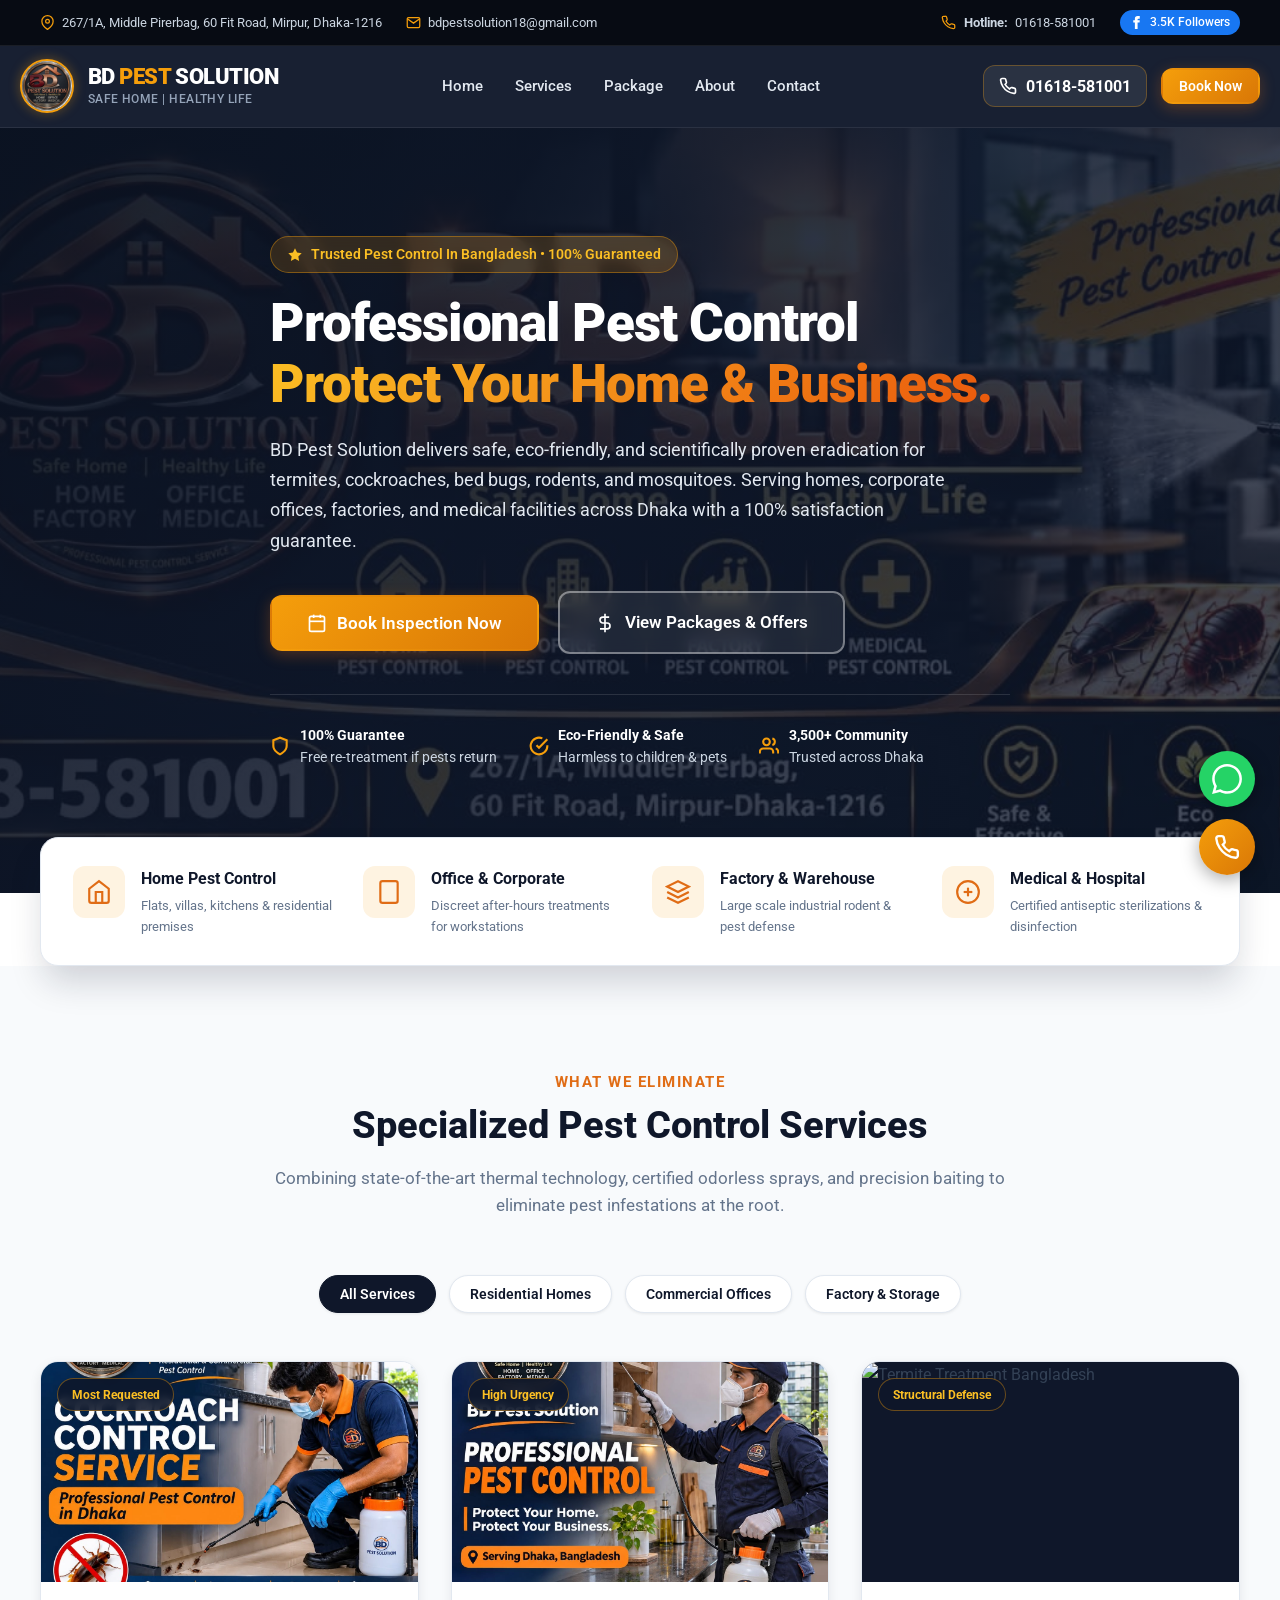
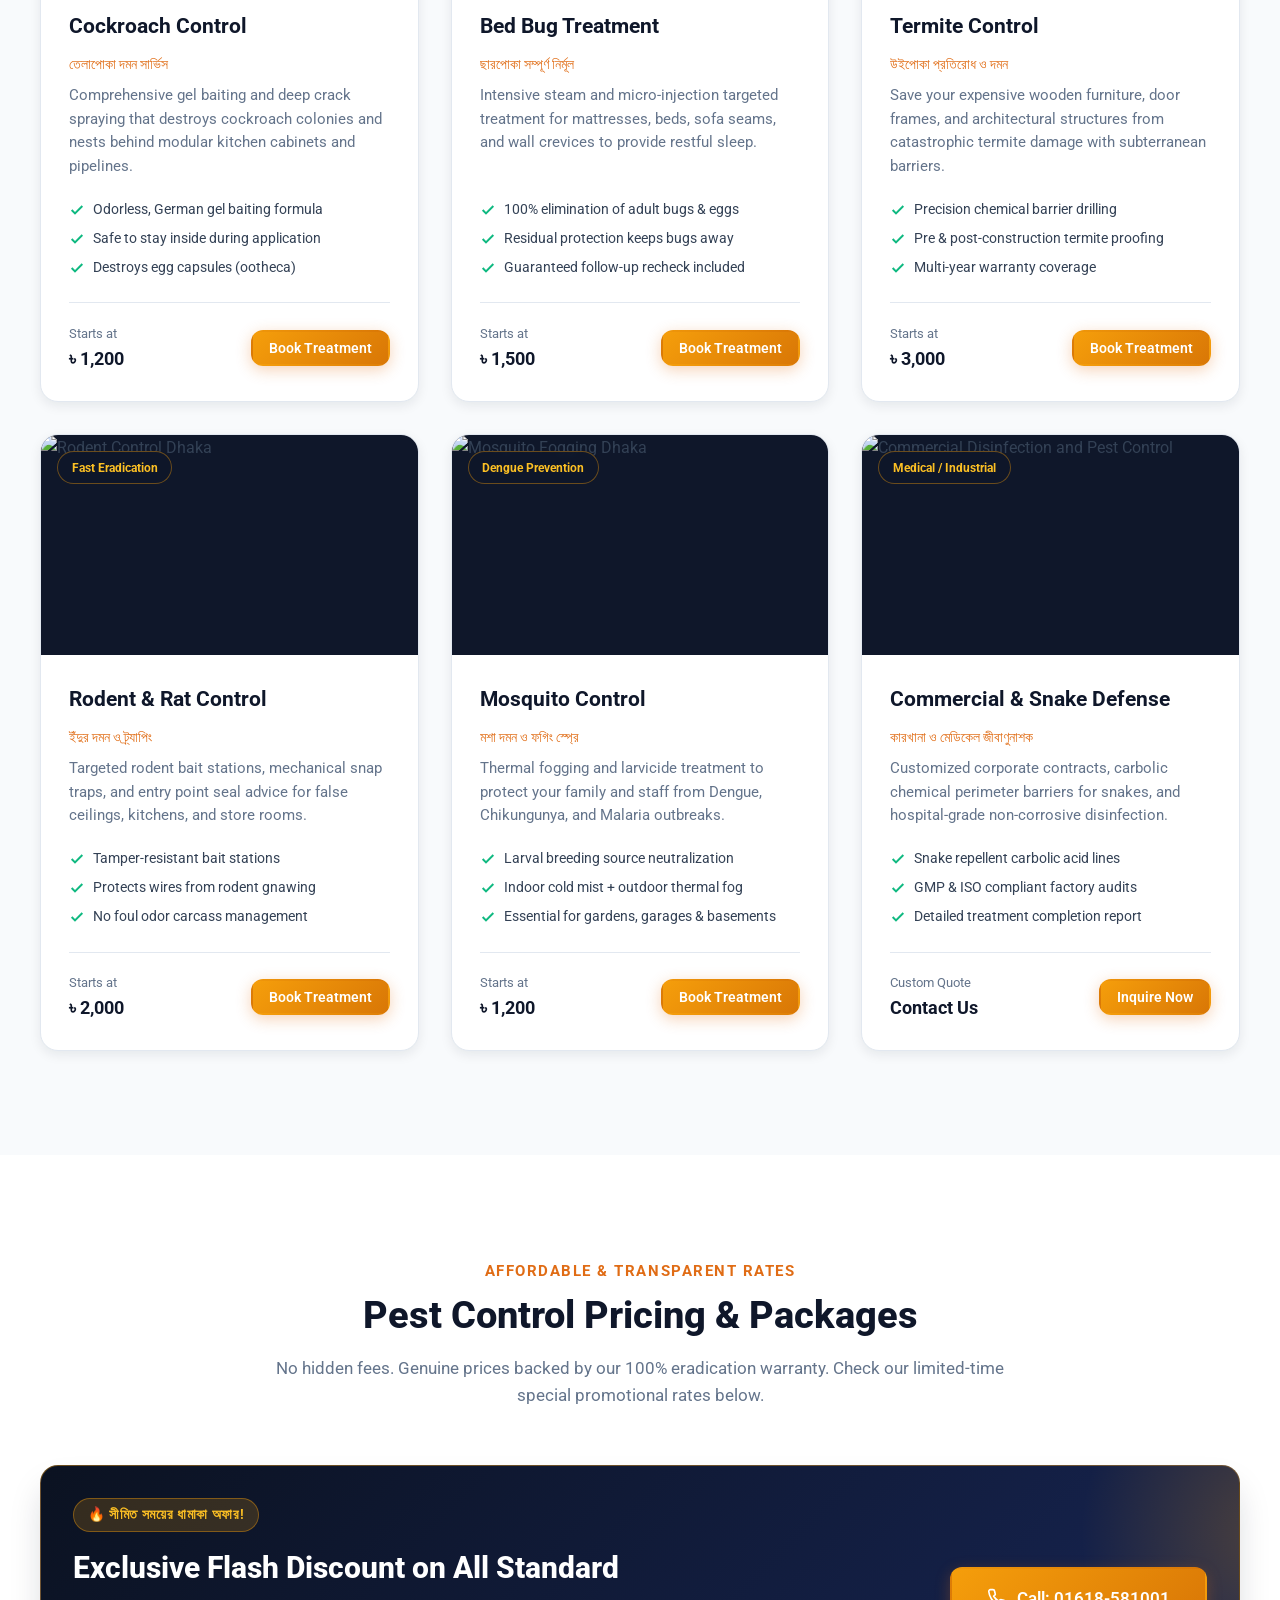
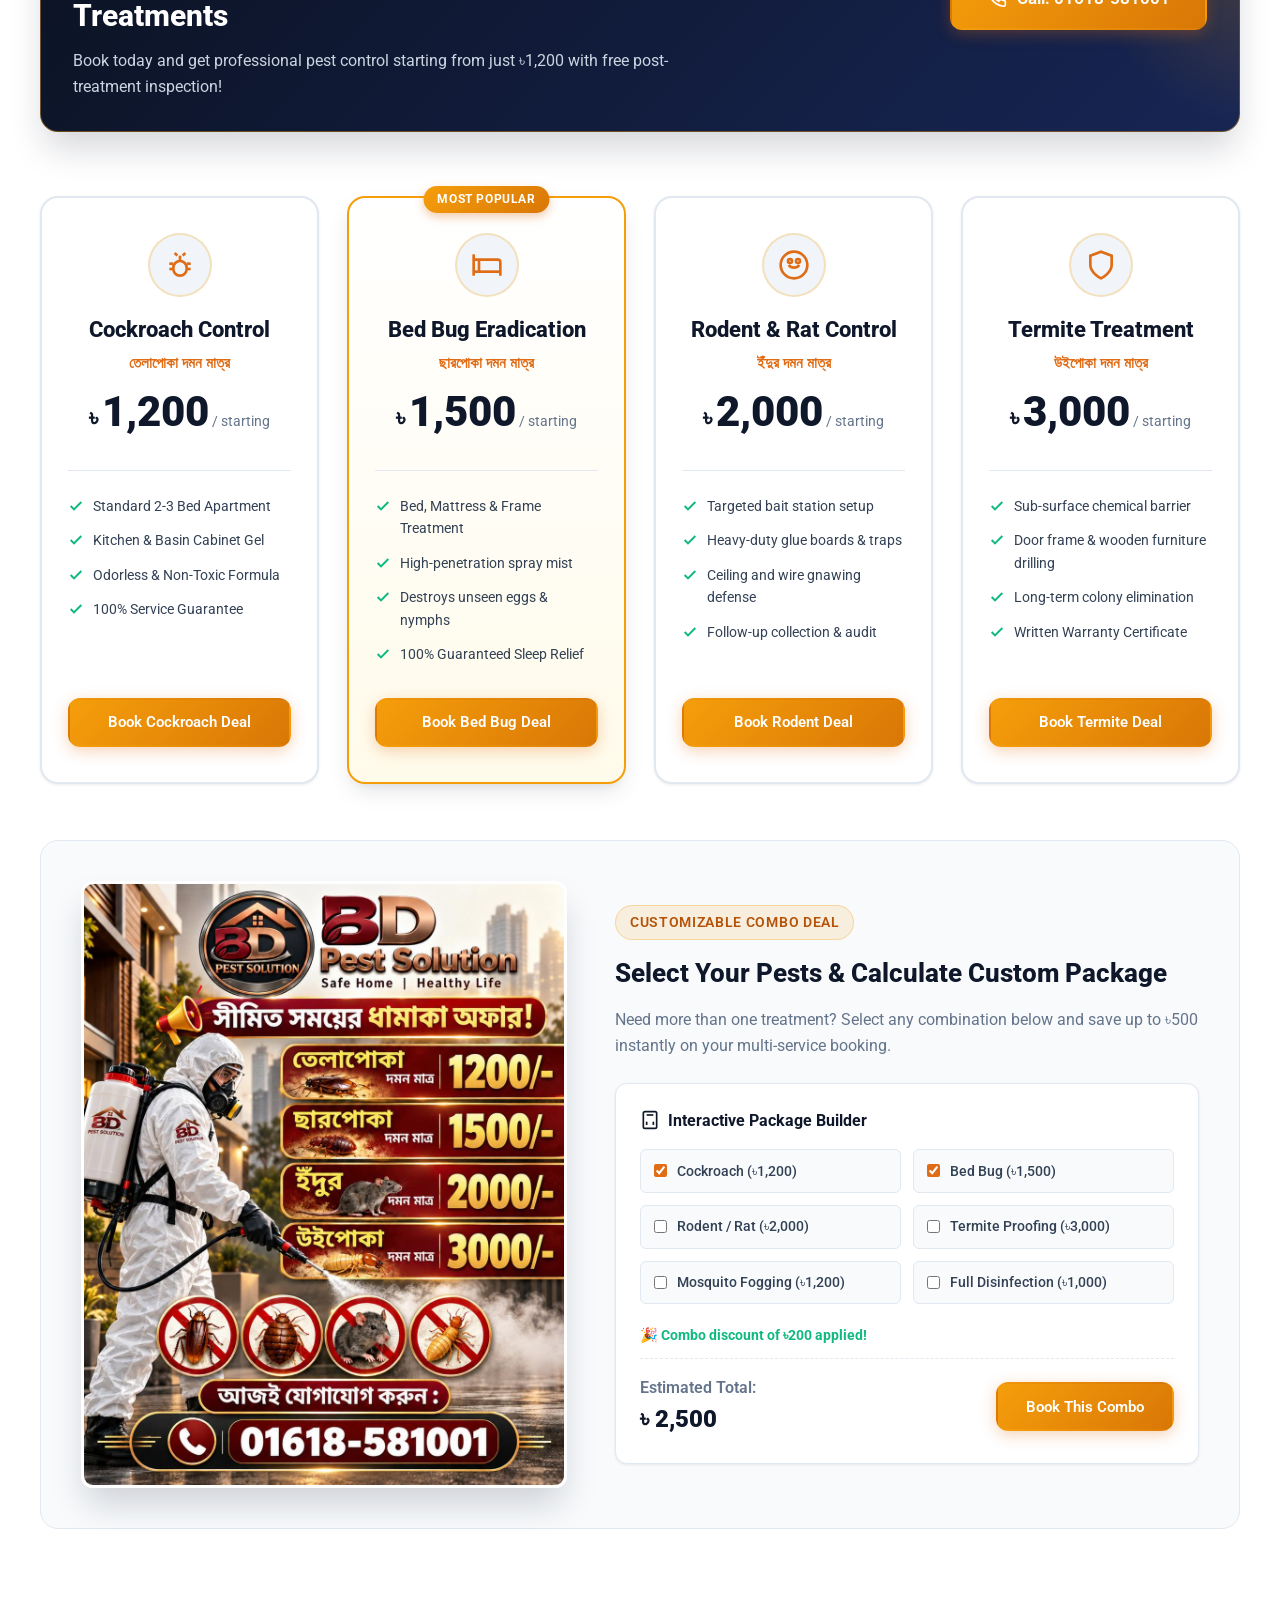
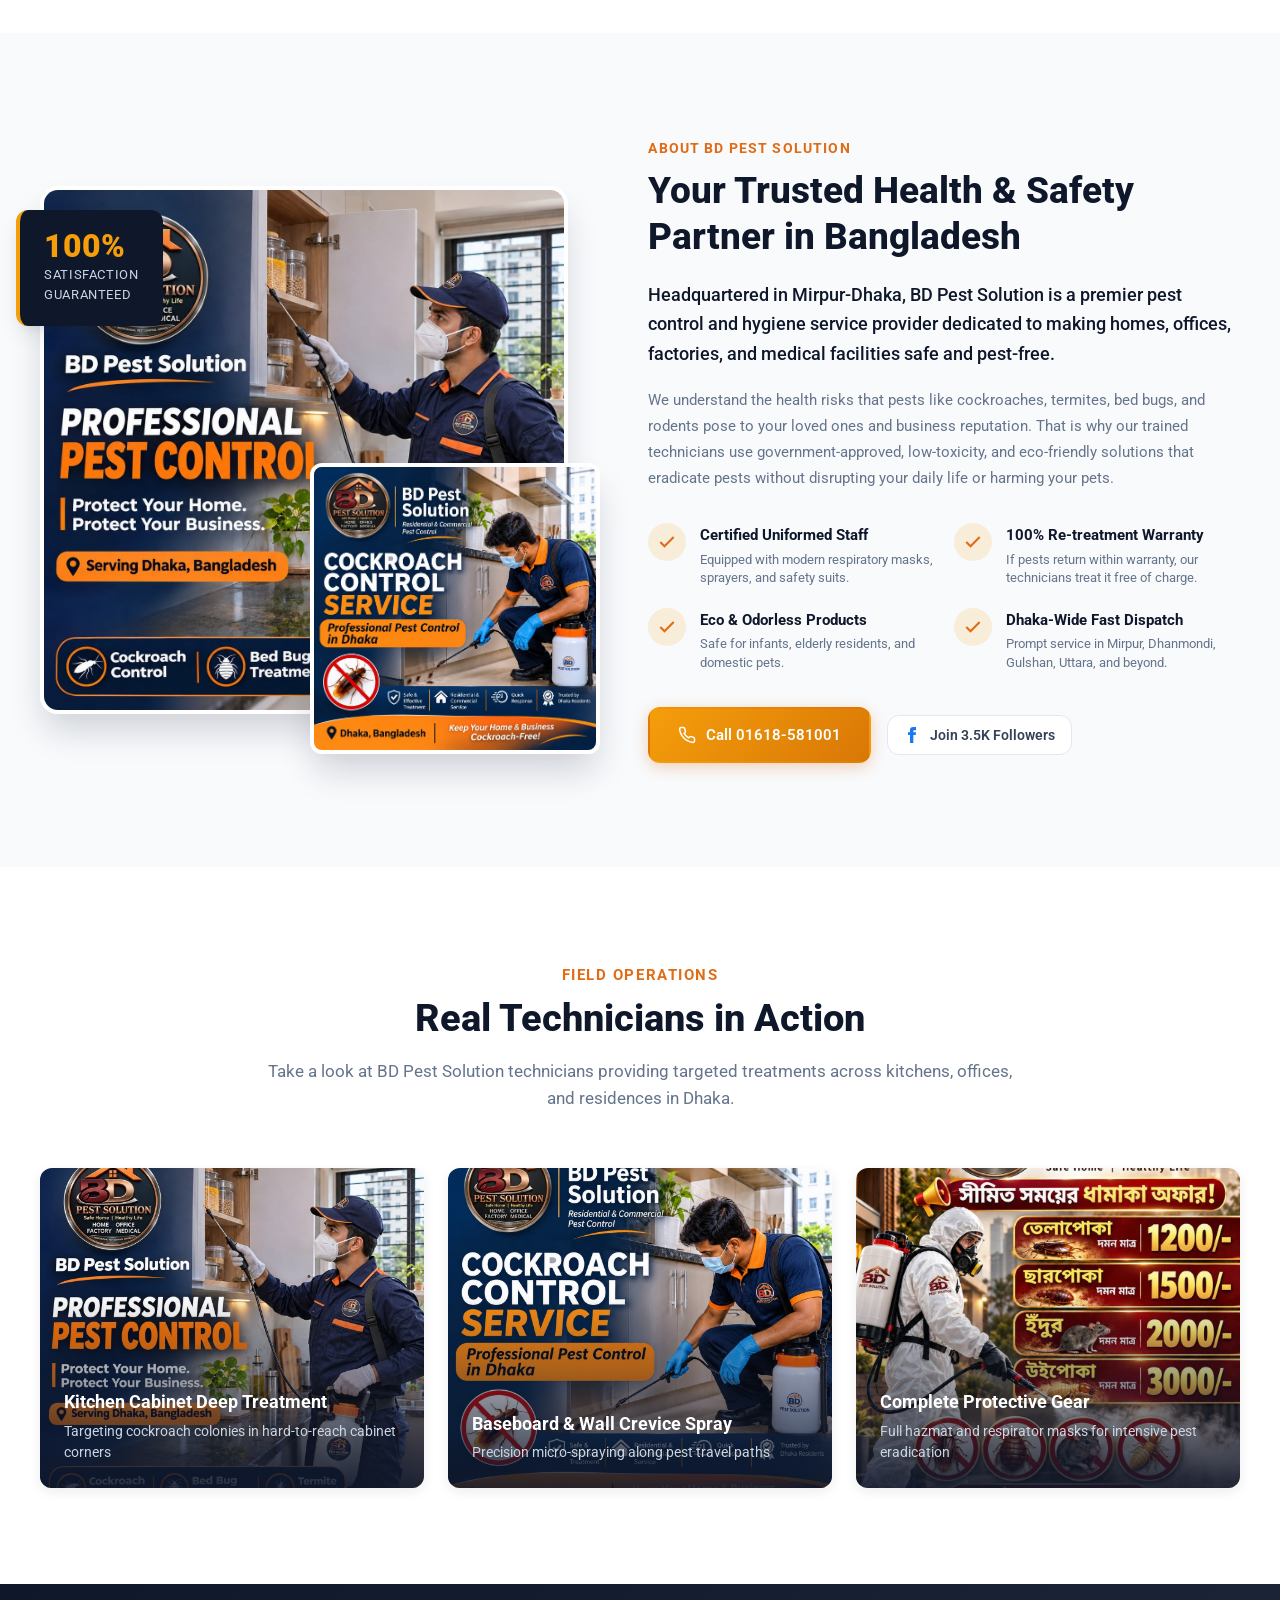
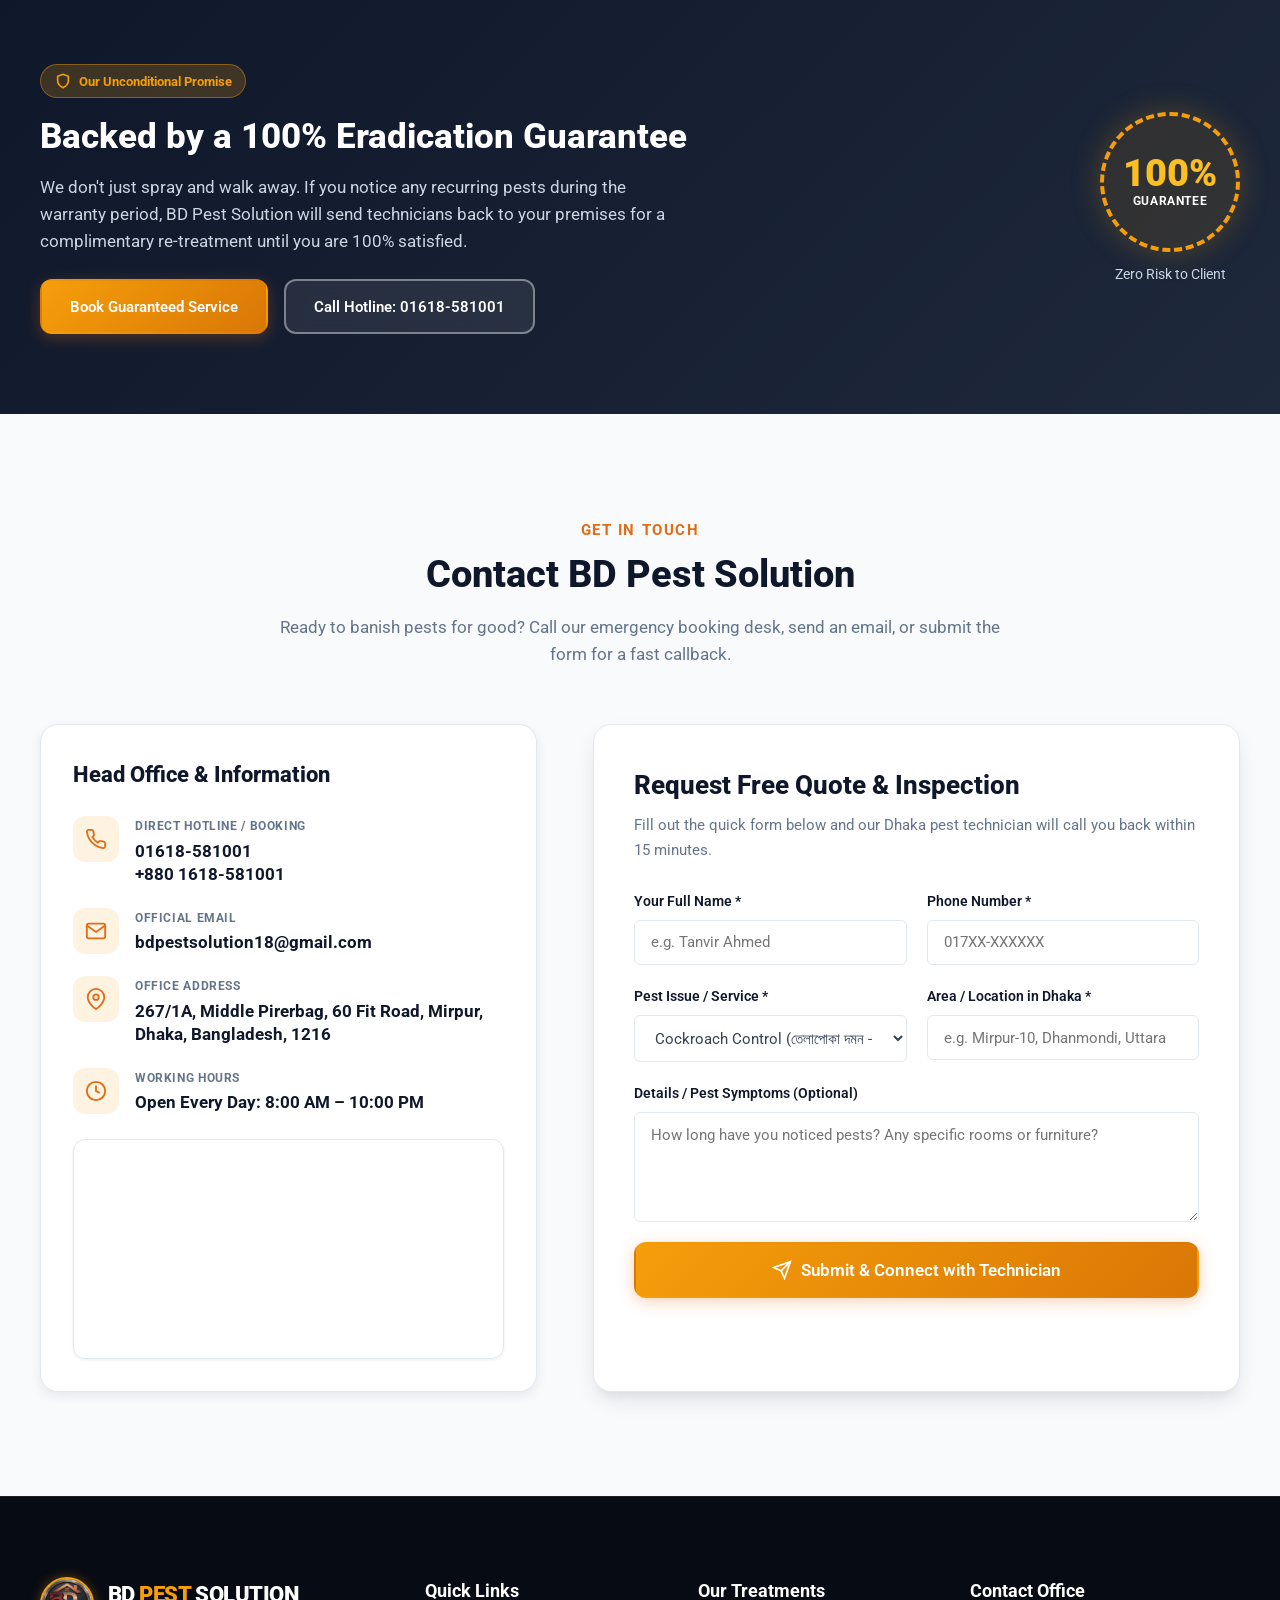
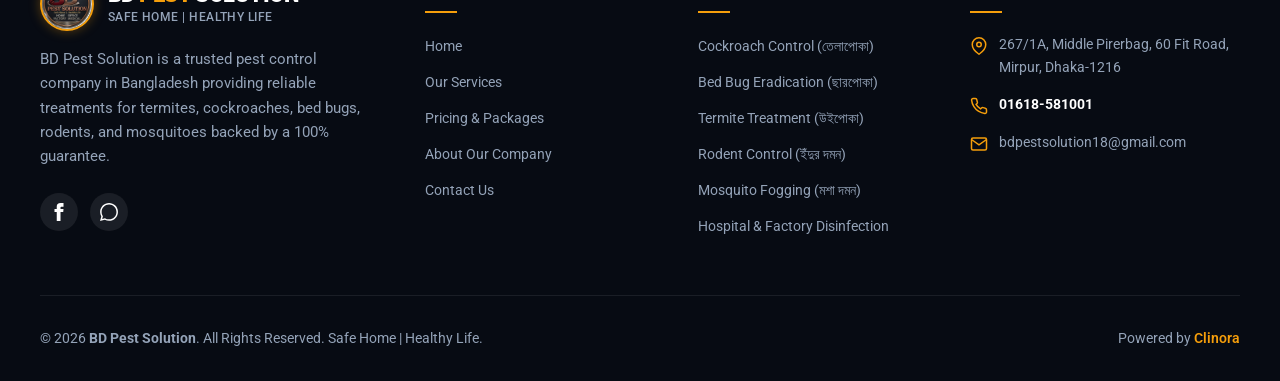
==== commit 8cbfdaa6: "added clinora at footer" ====
--- a/index.html
+++ b/index.html
@@ -1204,7 +1204,7 @@
           &copy; 2026 <strong>BD Pest Solution</strong>. All Rights Reserved. Safe Home | Healthy Life.
         </div>
         <div>
-          Trusted by 3.5K+ followers across Dhaka, Bangladesh.
+          Powered by <a href="https://clinora.xyz" target="_blank" rel="noopener noreferrer">Clinora</a>
         </div>
       </div>
     </div>
--- a/assets/css/style.css
+++ b/assets/css/style.css
@@ -1560,6 +1560,17 @@
   font-size: 0.85rem;
 }
 
+.footer-bottom a {
+  color: var(--color-gold);
+  font-weight: 600;
+  transition: var(--transition);
+}
+
+.footer-bottom a:hover {
+  color: var(--color-gold-light);
+  text-decoration: underline;
+}
+
 /* ==========================================================================
    FLOATING ACTION BUTTONS (Call & WhatsApp)
    ========================================================================== */
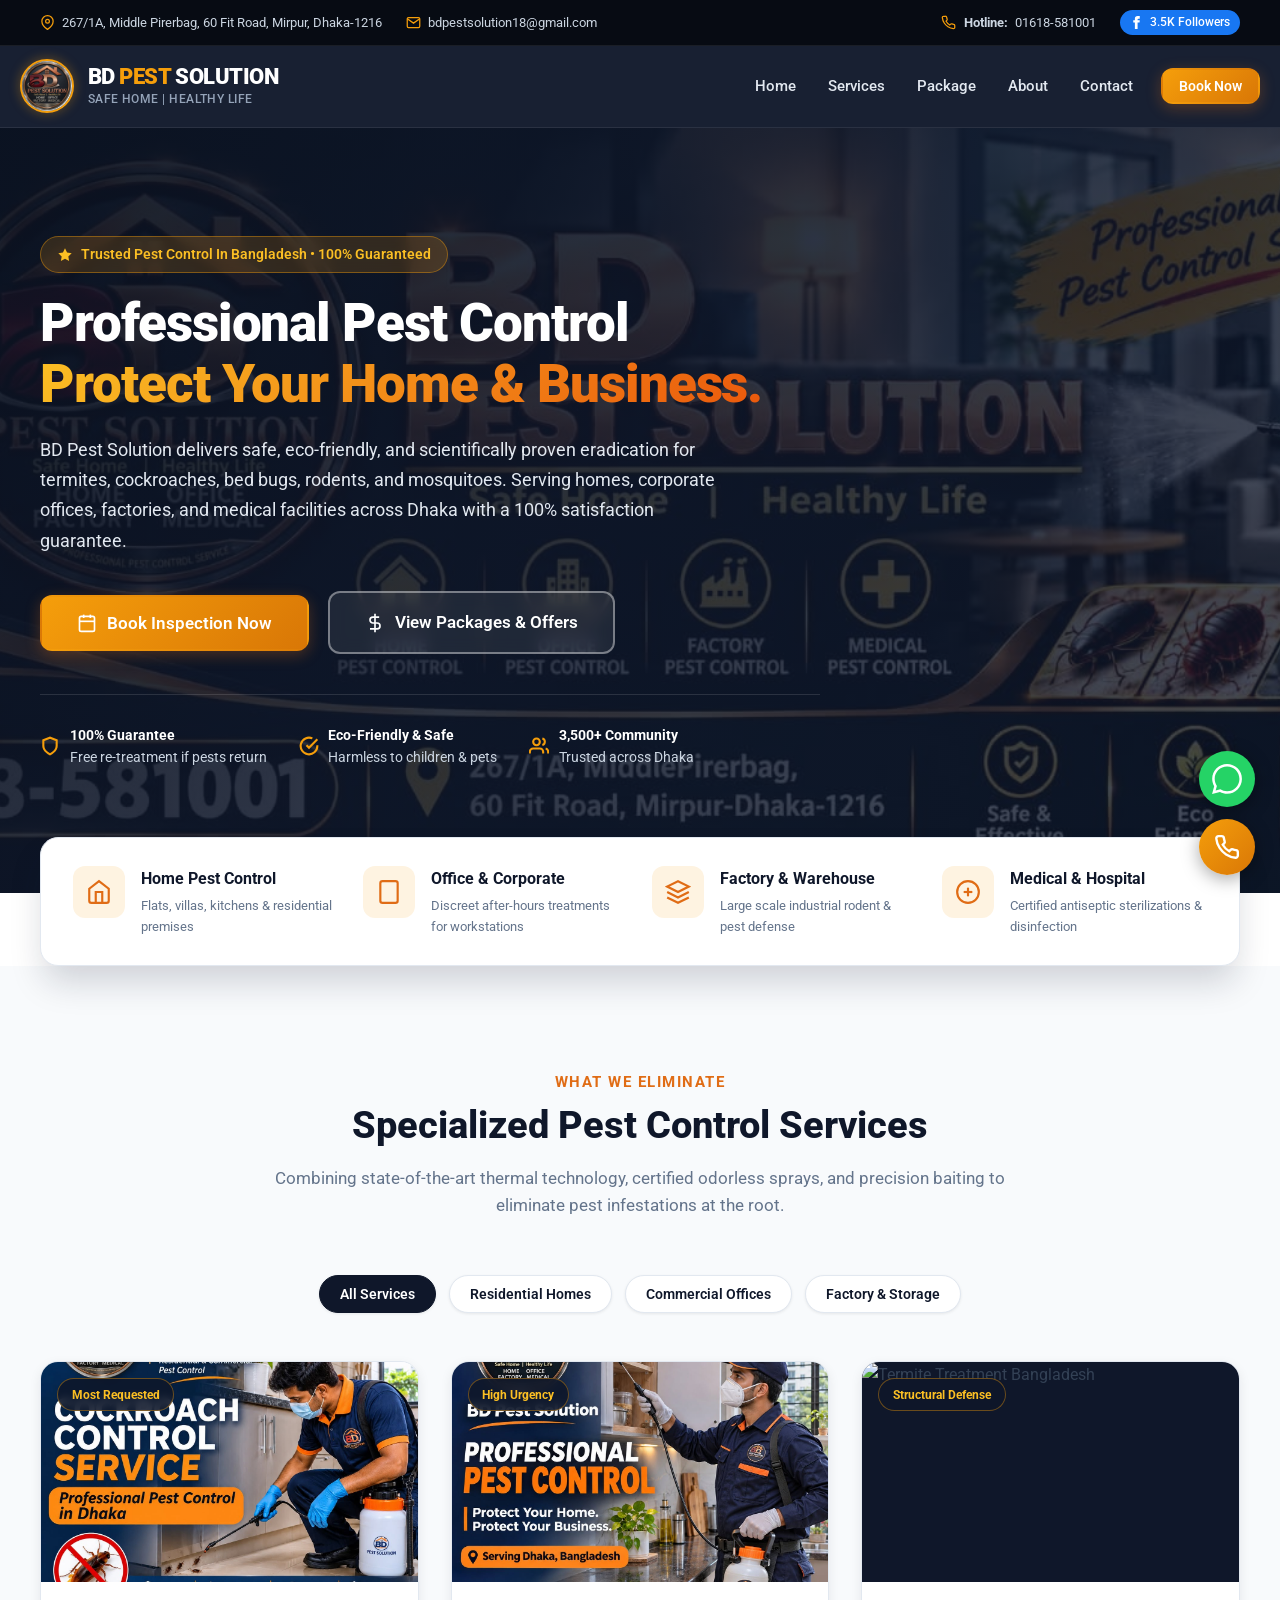
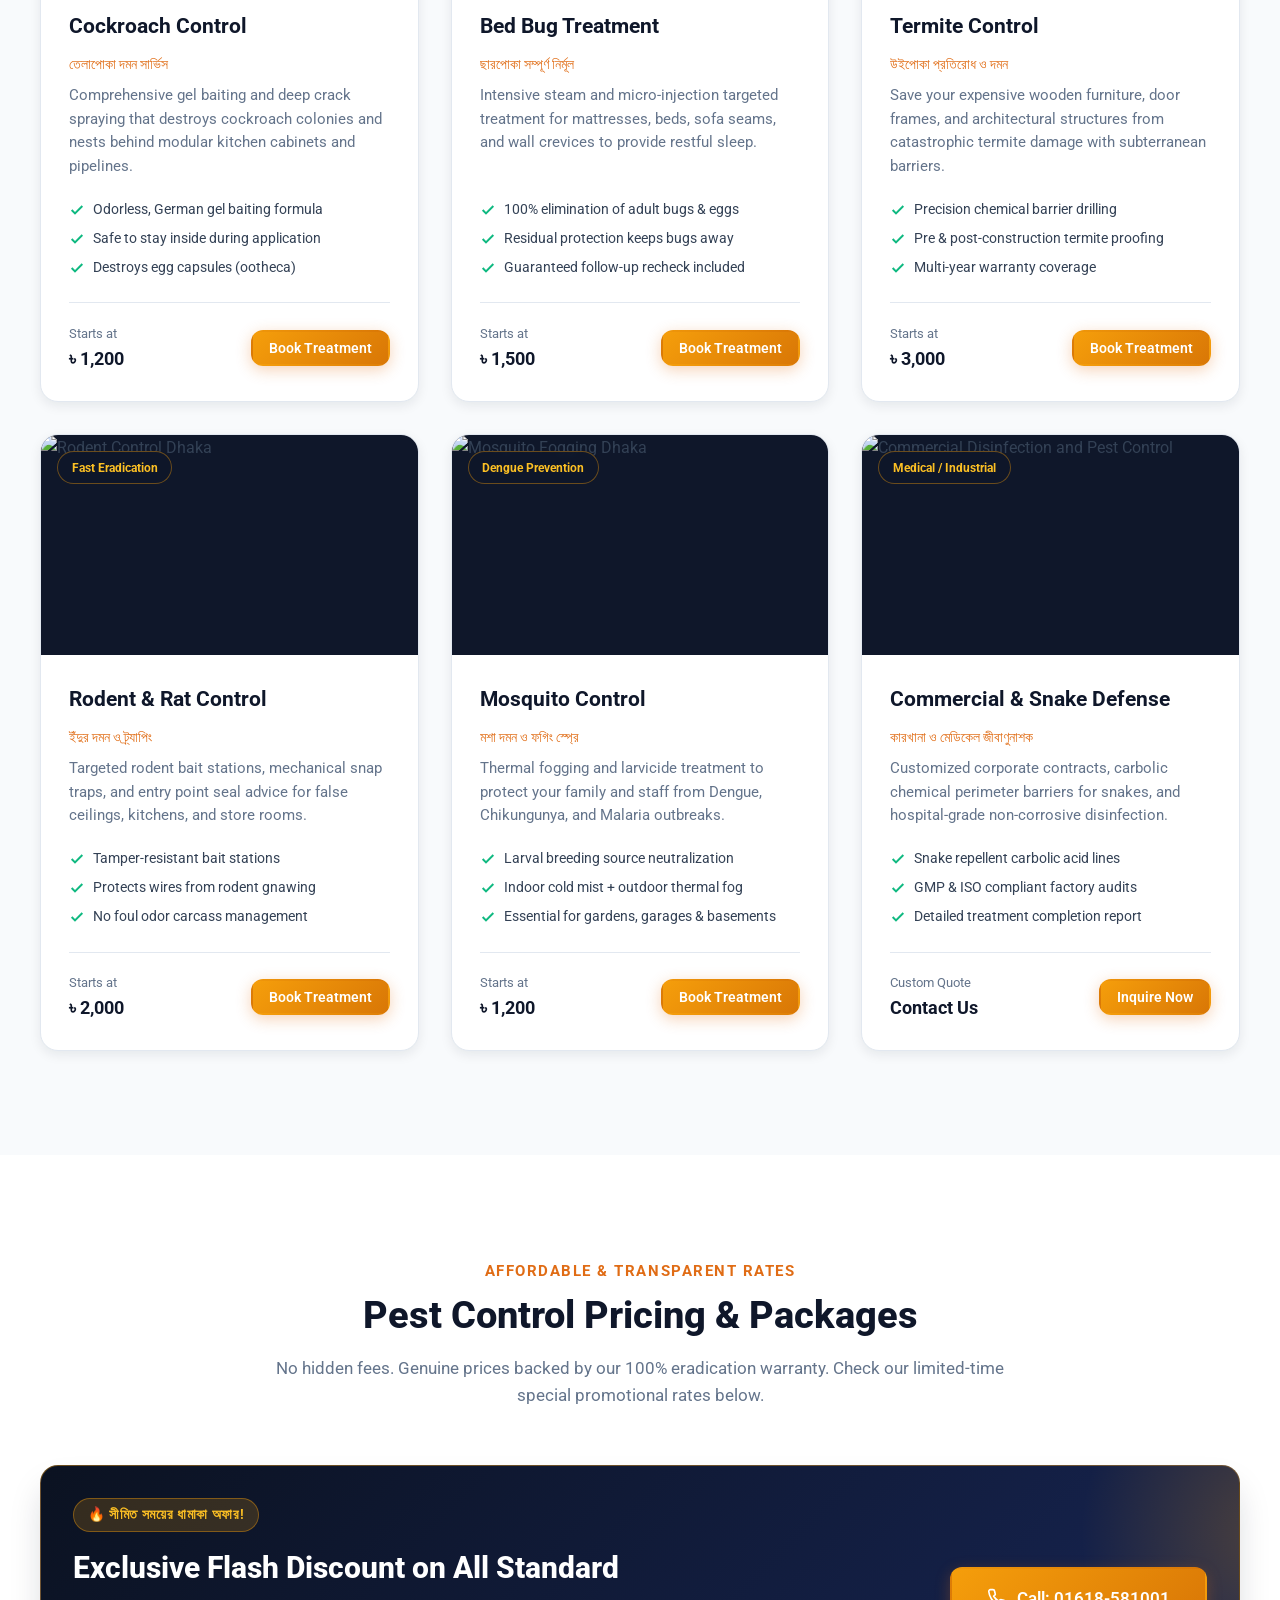
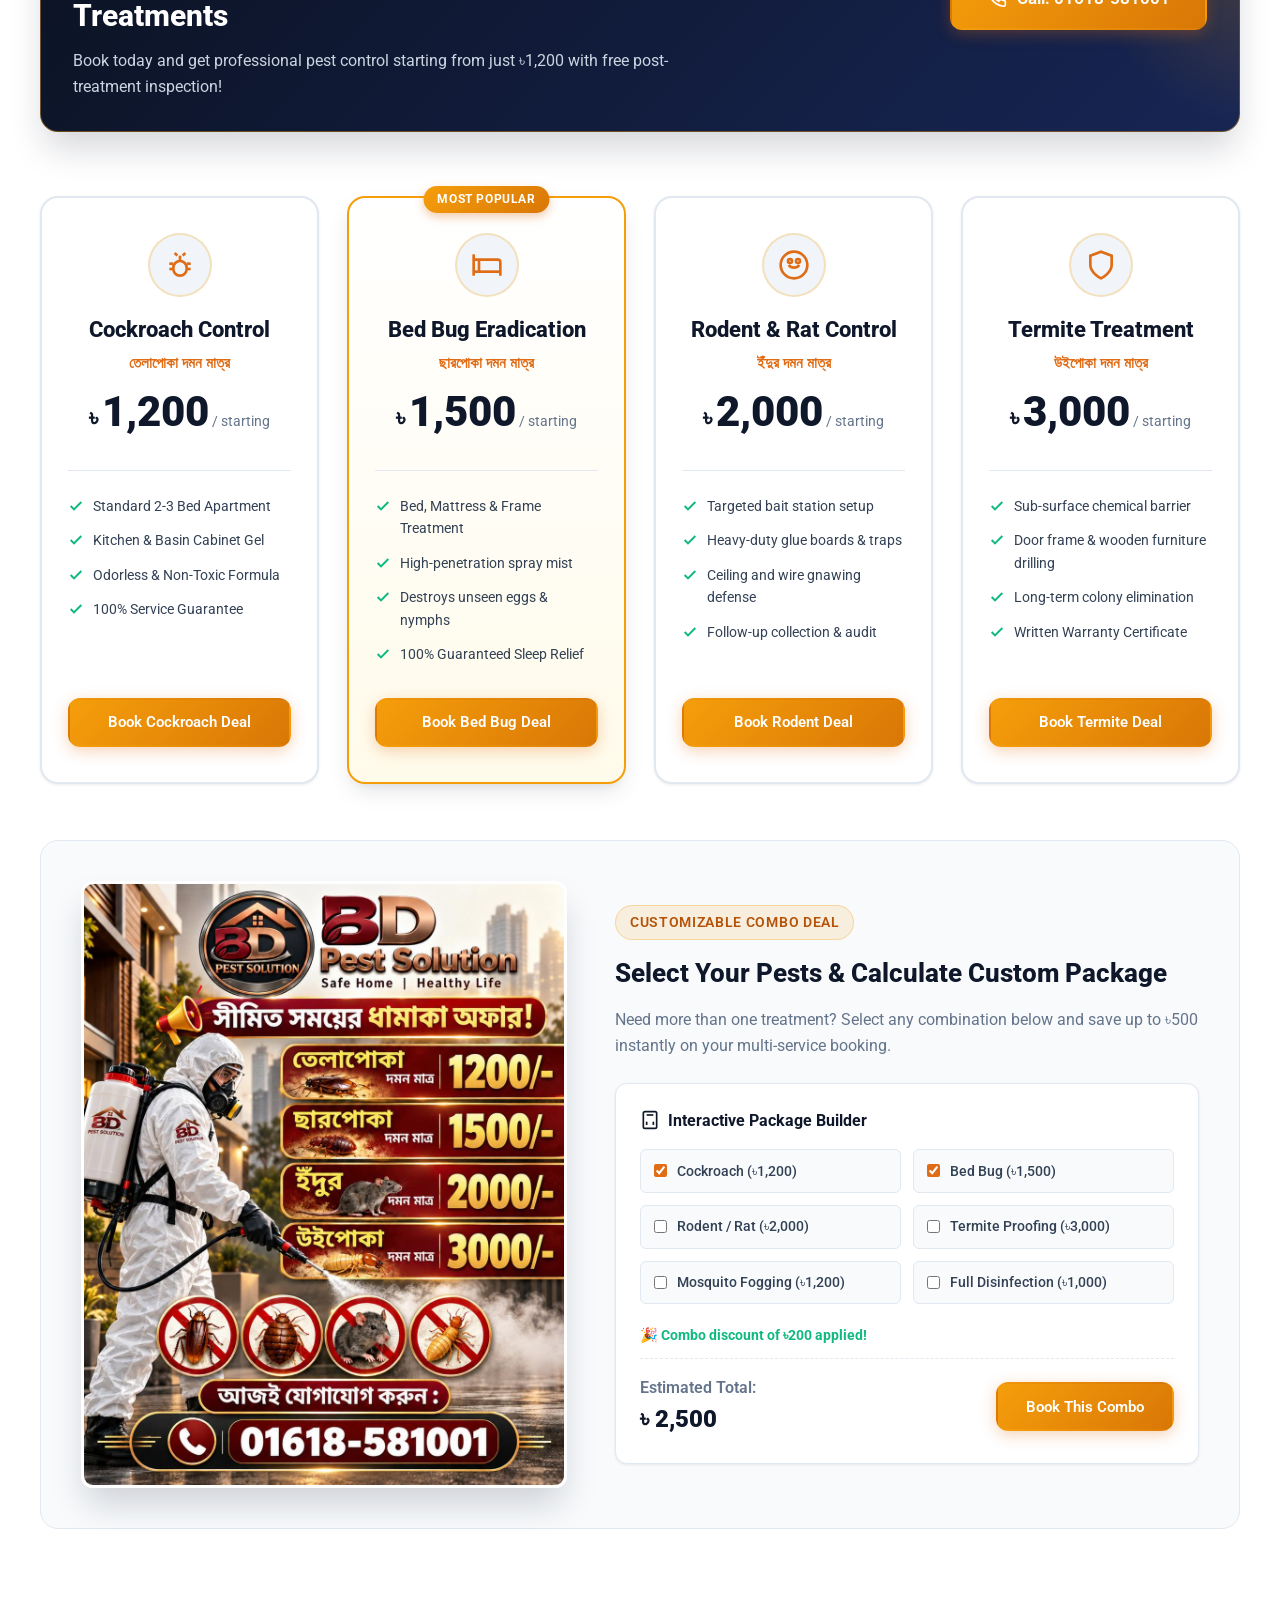
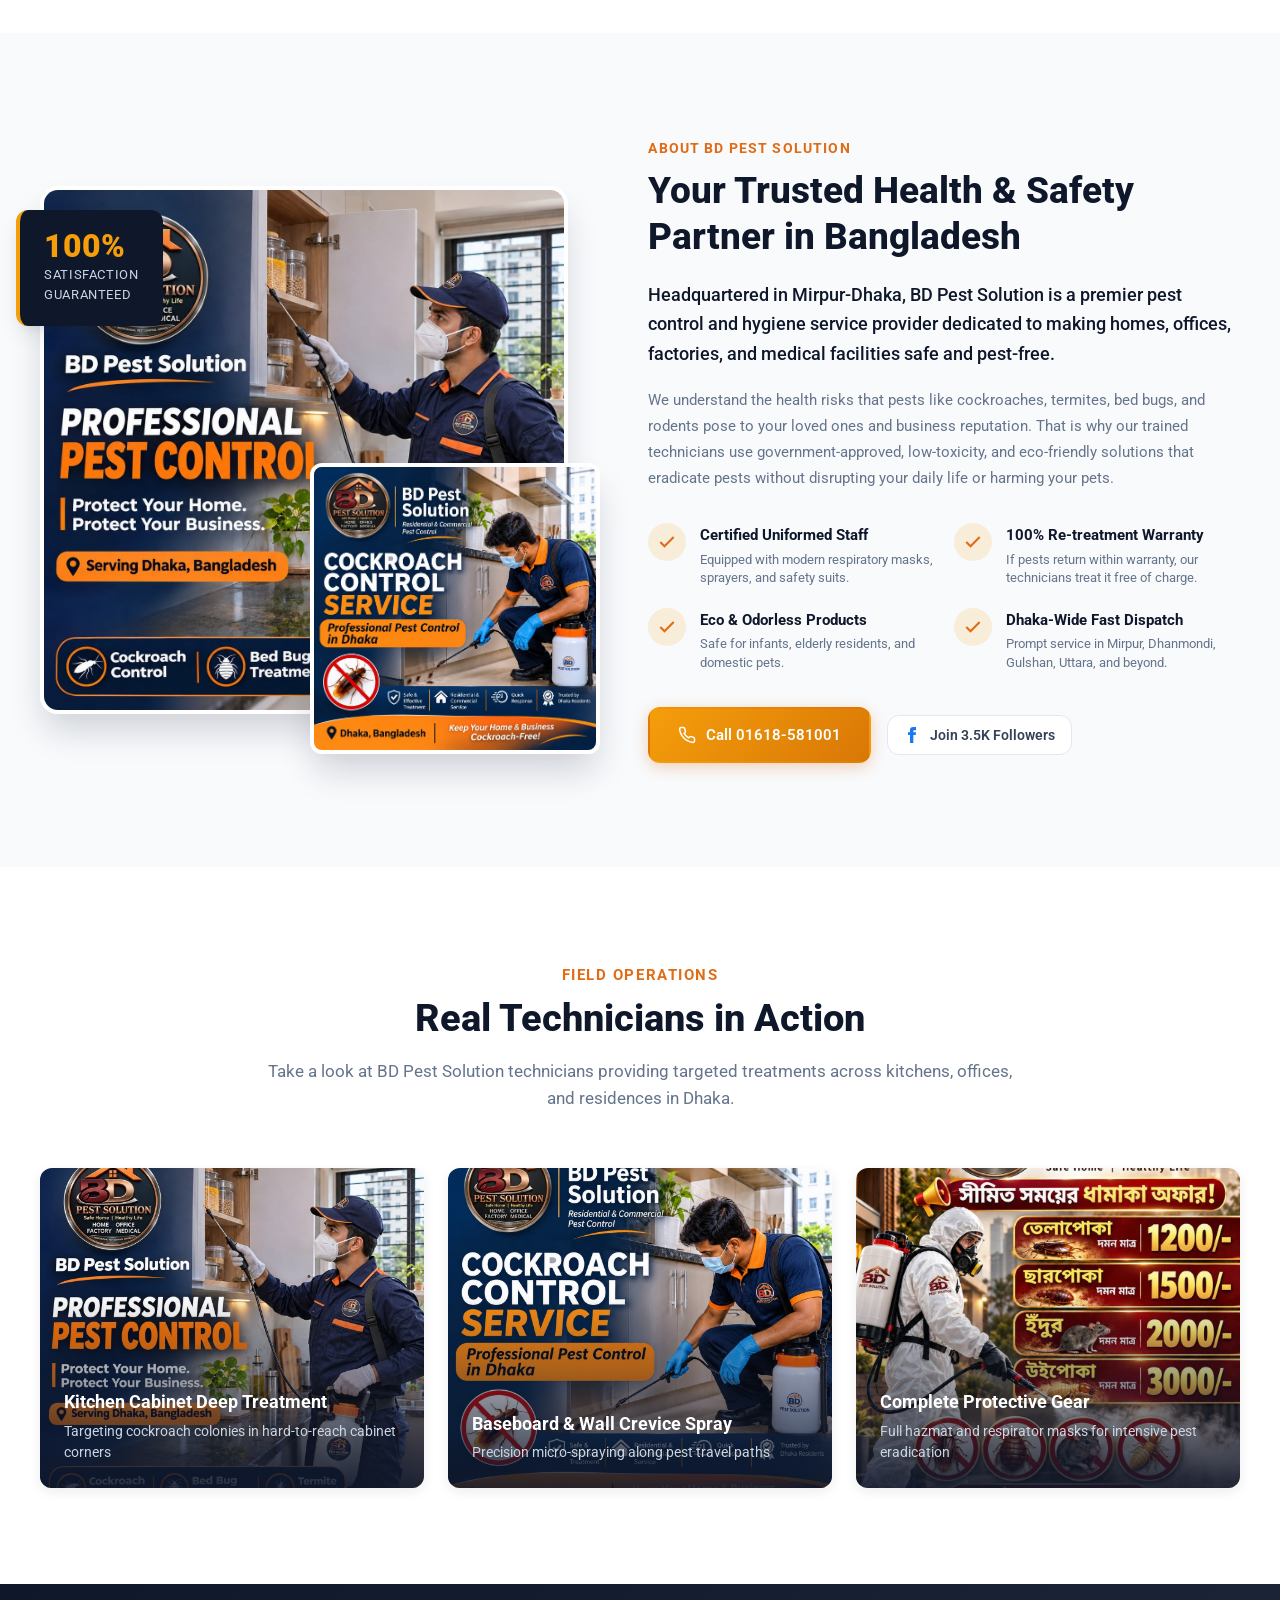
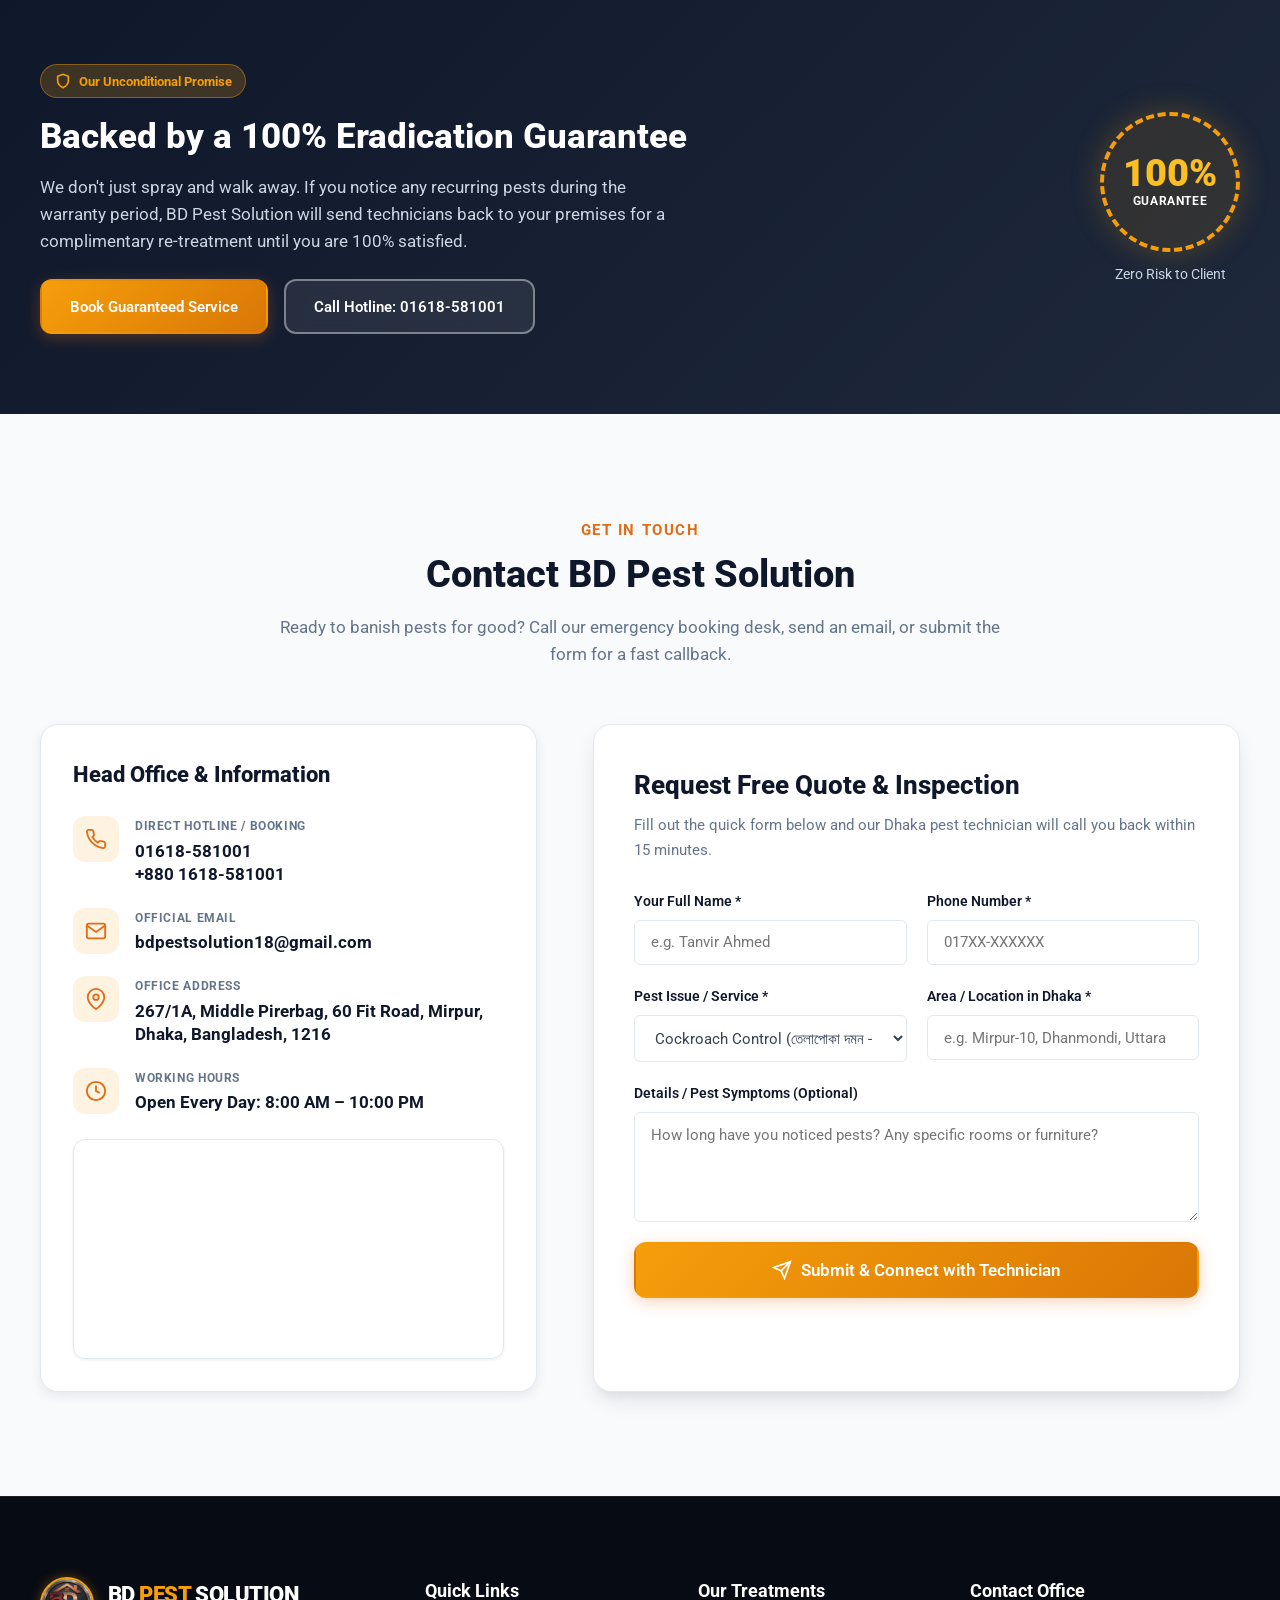
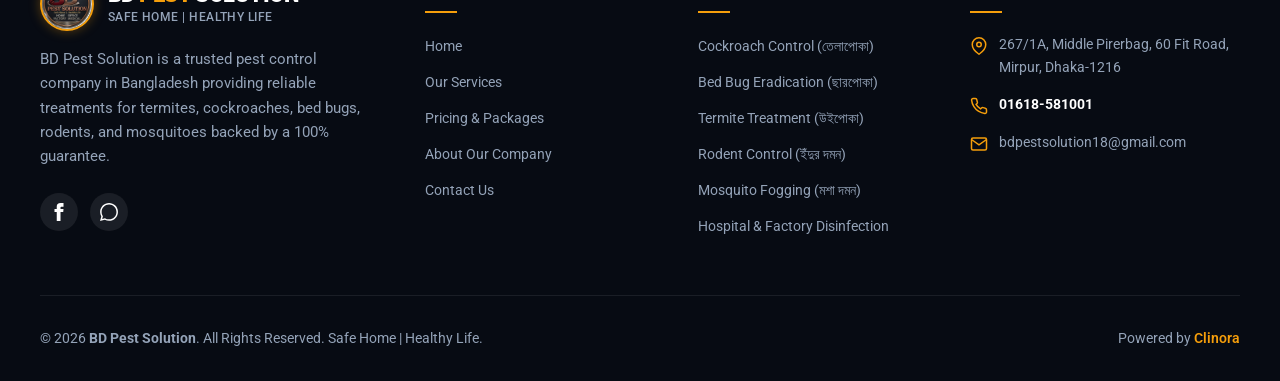
==== commit 0ca9e73c: "update" ====
--- a/index.html
+++ b/index.html
@@ -81,14 +81,8 @@
         <a href="#contact" class="nav-link">Contact</a>
       </nav>
 
-      <!-- Nav CTA & Call -->
+      <!-- Nav CTA -->
       <div class="nav-cta">
-        <a href="tel:01618581001" class="hotline-call">
-          <svg width="18" height="18" viewBox="0 0 24 24" fill="none" stroke="currentColor" stroke-width="2.2">
-            <path d="M22 16.92v3a2 2 0 0 1-2.18 2 19.79 19.79 0 0 1-8.63-3.07 19.5 19.5 0 0 1-6-6 19.79 19.79 0 0 1-3.07-8.67A2 2 0 0 1 4.11 2h3a2 2 0 0 1 2 1.72 12.84 12.84 0 0 0 .7 2.81 2 2 0 0 1-.45 2.11L8.09 9.91a16 16 0 0 0 6 6l1.27-1.27a2 2 0 0 1 2.11-.45 12.84 12.84 0 0 0 2.81.7A2 2 0 0 1 22 16.92z"></path>
-          </svg>
-          <span>01618-581001</span>
-        </a>
         <button class="btn btn-primary btn-sm" data-open-modal data-service="General Booking">
           Book Now
         </button>
@@ -110,8 +104,9 @@
        ========================================================================== -->
   <section class="hero-section" id="home">
     <div class="hero-overlay"></div>
-    <div class="container hero-content">
-      <div class="hero-subheading">
+    <div class="container">
+      <div class="hero-content">
+        <div class="hero-subheading">
         <svg width="16" height="16" viewBox="0 0 24 24" fill="currentColor">
           <path d="M12 2l3.09 6.26L22 9.27l-5 4.87 1.18 6.88L12 17.77l-6.18 3.25L7 14.14 2 9.27l6.91-1.01L12 2z"/>
         </svg>
@@ -182,7 +177,8 @@
         </div>
       </div>
     </div>
-  </section>
+  </div>
+</section>
 
   <!-- Quick Features Ribbon -->
   <div class="container">
--- a/assets/css/style.css
+++ b/assets/css/style.css
@@ -329,6 +329,8 @@
   display: flex;
   align-items: center;
   gap: 2rem;
+  margin-left: auto;
+  margin-right: 1.75rem;
 }
 
 .nav-link {
@@ -422,10 +424,17 @@
   z-index: 1;
 }
 
+.hero-section .container {
+  position: relative;
+  z-index: 2;
+}
+
 .hero-content {
   position: relative;
-  z-index: 2;
   max-width: 780px;
+  margin-left: 0;
+  margin-right: auto;
+  text-align: left;
 }
 
 .hero-subheading {
@@ -1768,6 +1777,10 @@
   .top-bar {
     display: none; /* Keep mobile clean */
   }
+  .nav-cta .hotline-call,
+  .nav-cta .btn {
+    display: none;
+  }
   .hamburger-btn {
     display: block;
   }
@@ -1776,6 +1789,7 @@
     top: 72px;
     left: 0;
     right: 0;
+    margin: 0;
     background: var(--color-primary-dark);
     flex-direction: column;
     padding: 1.5rem;
